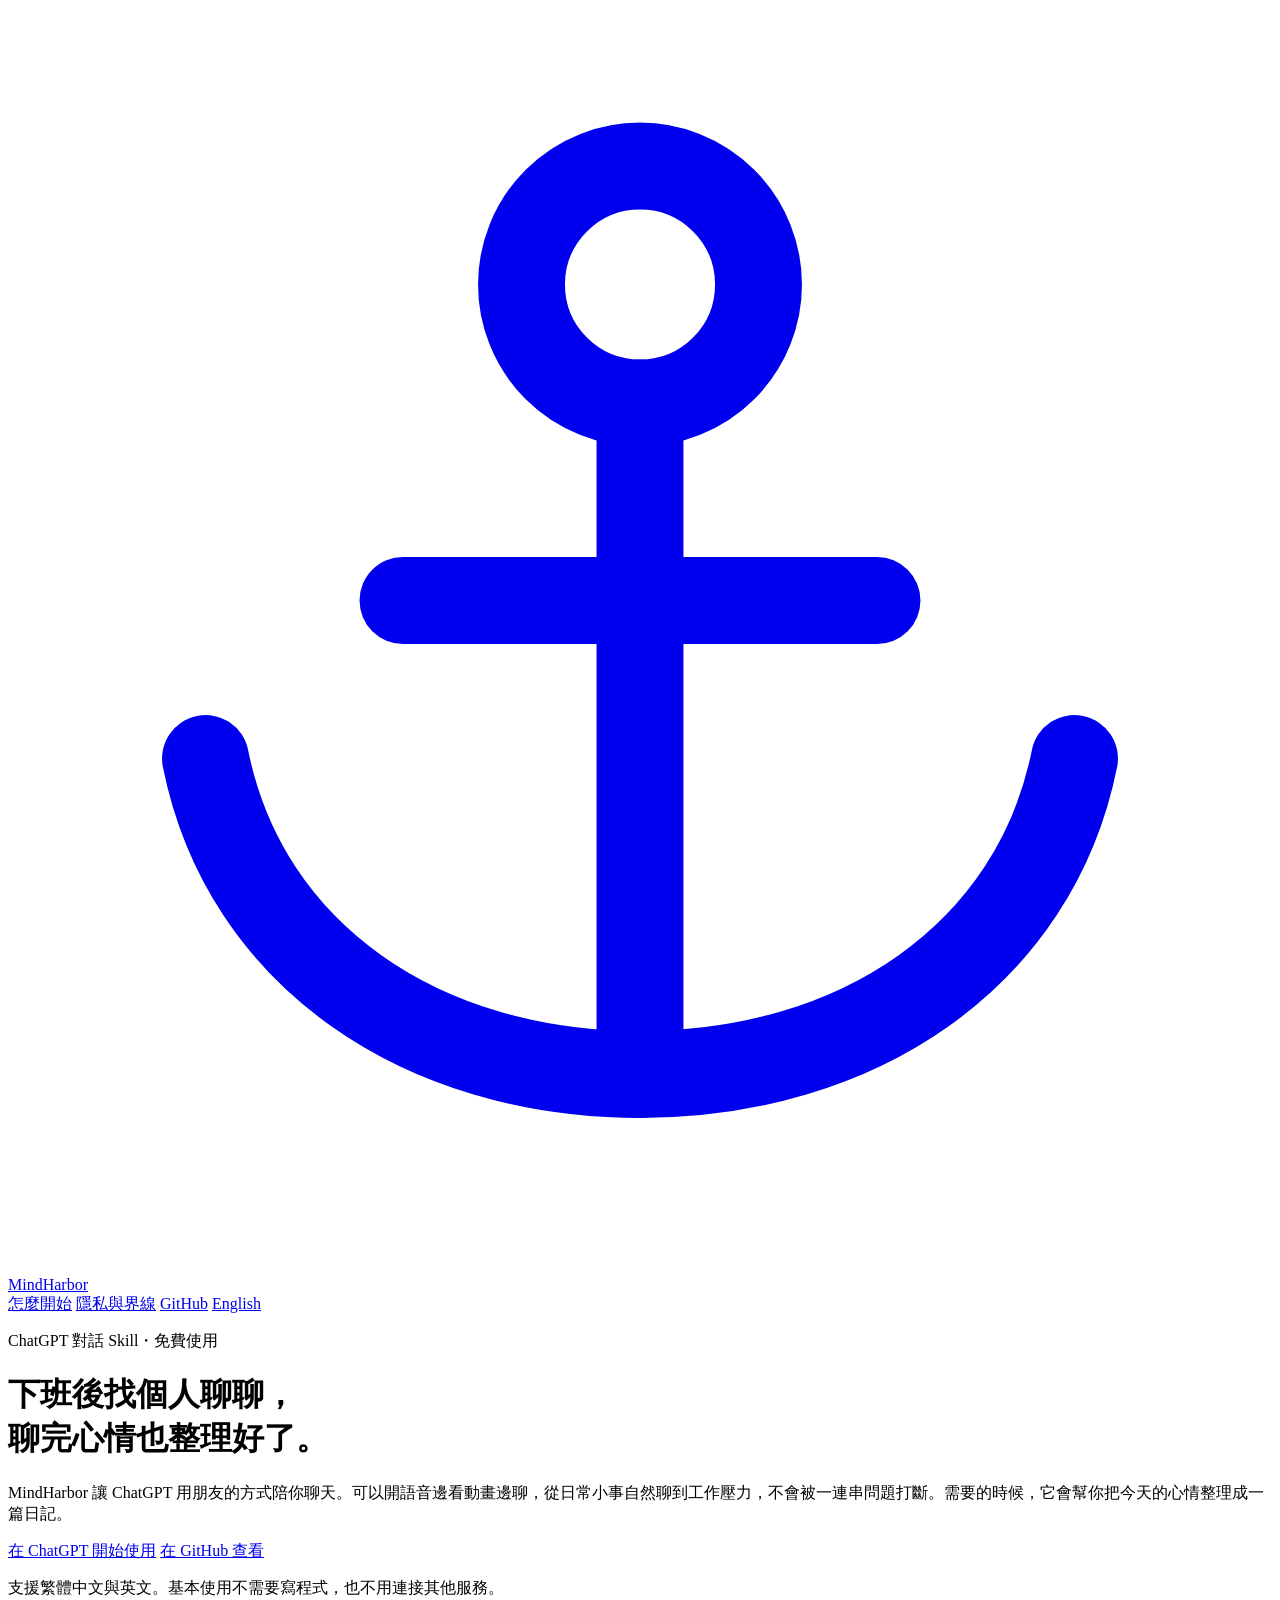
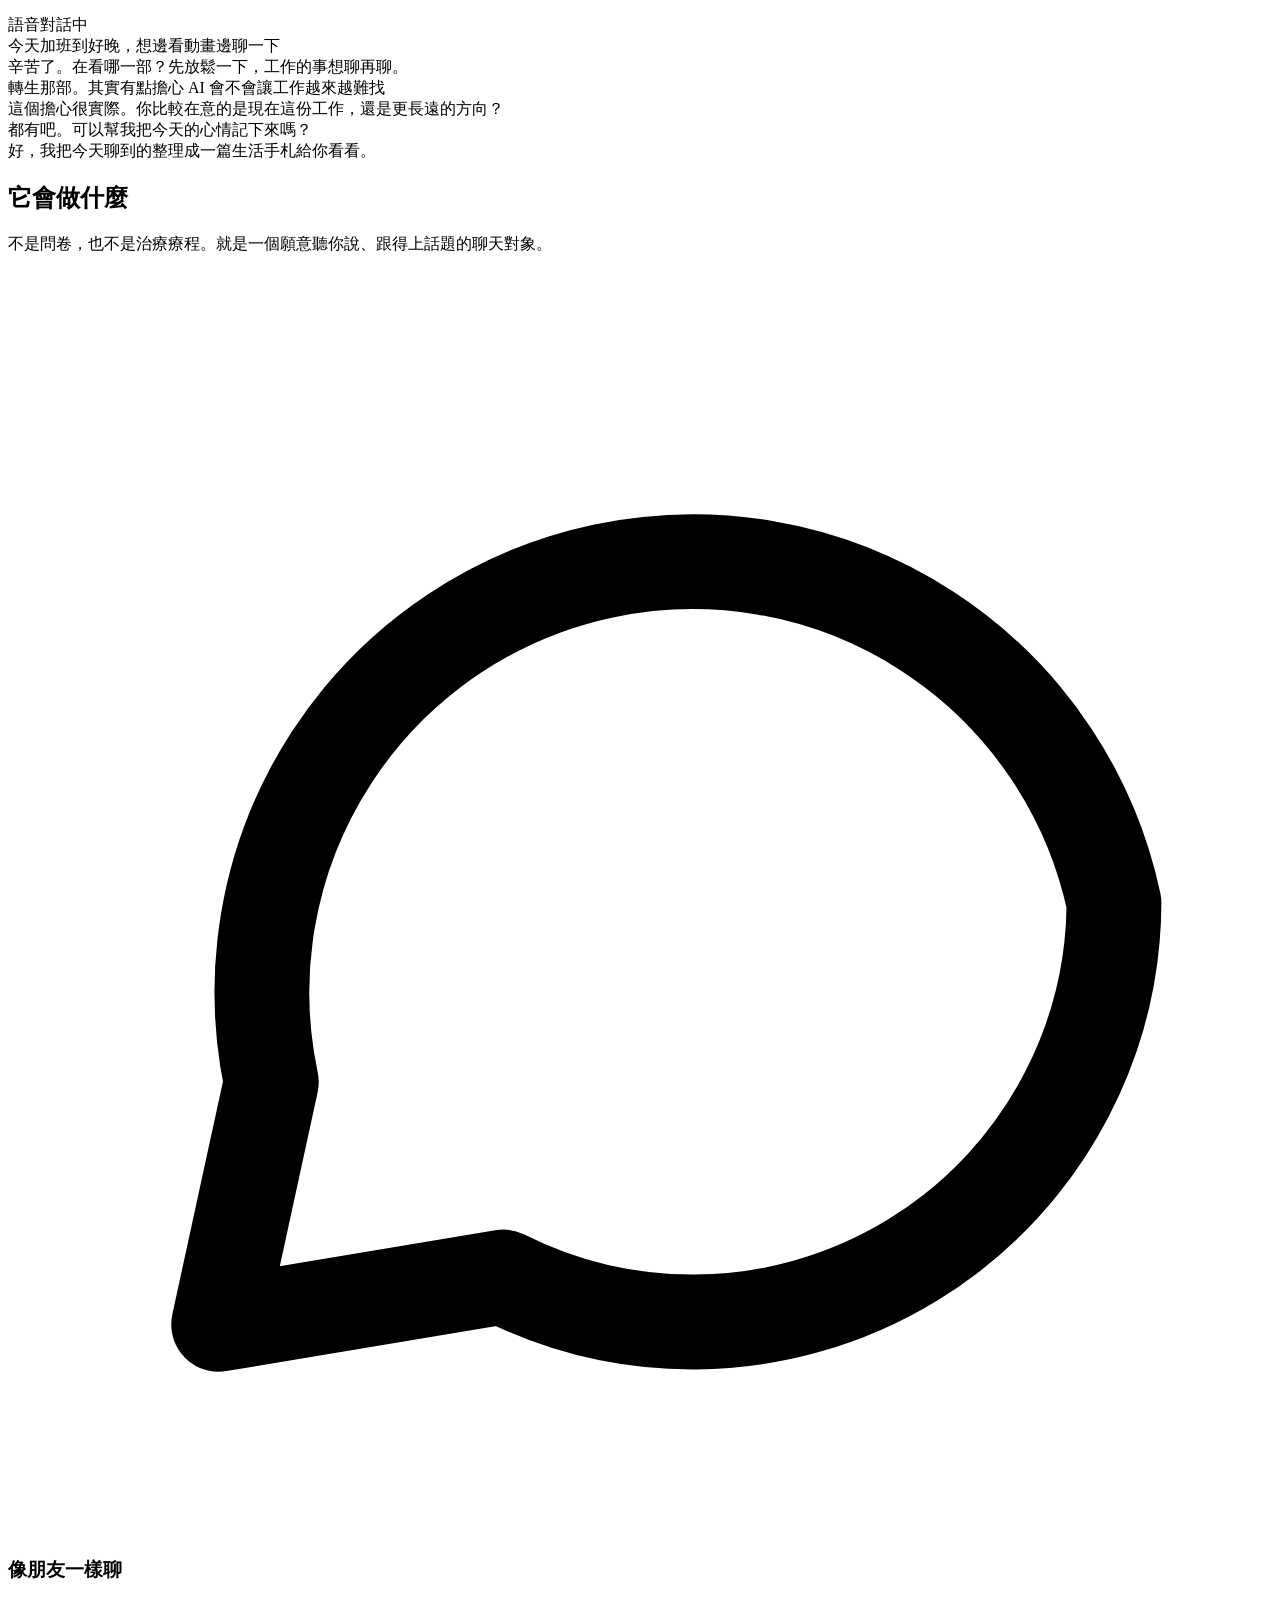
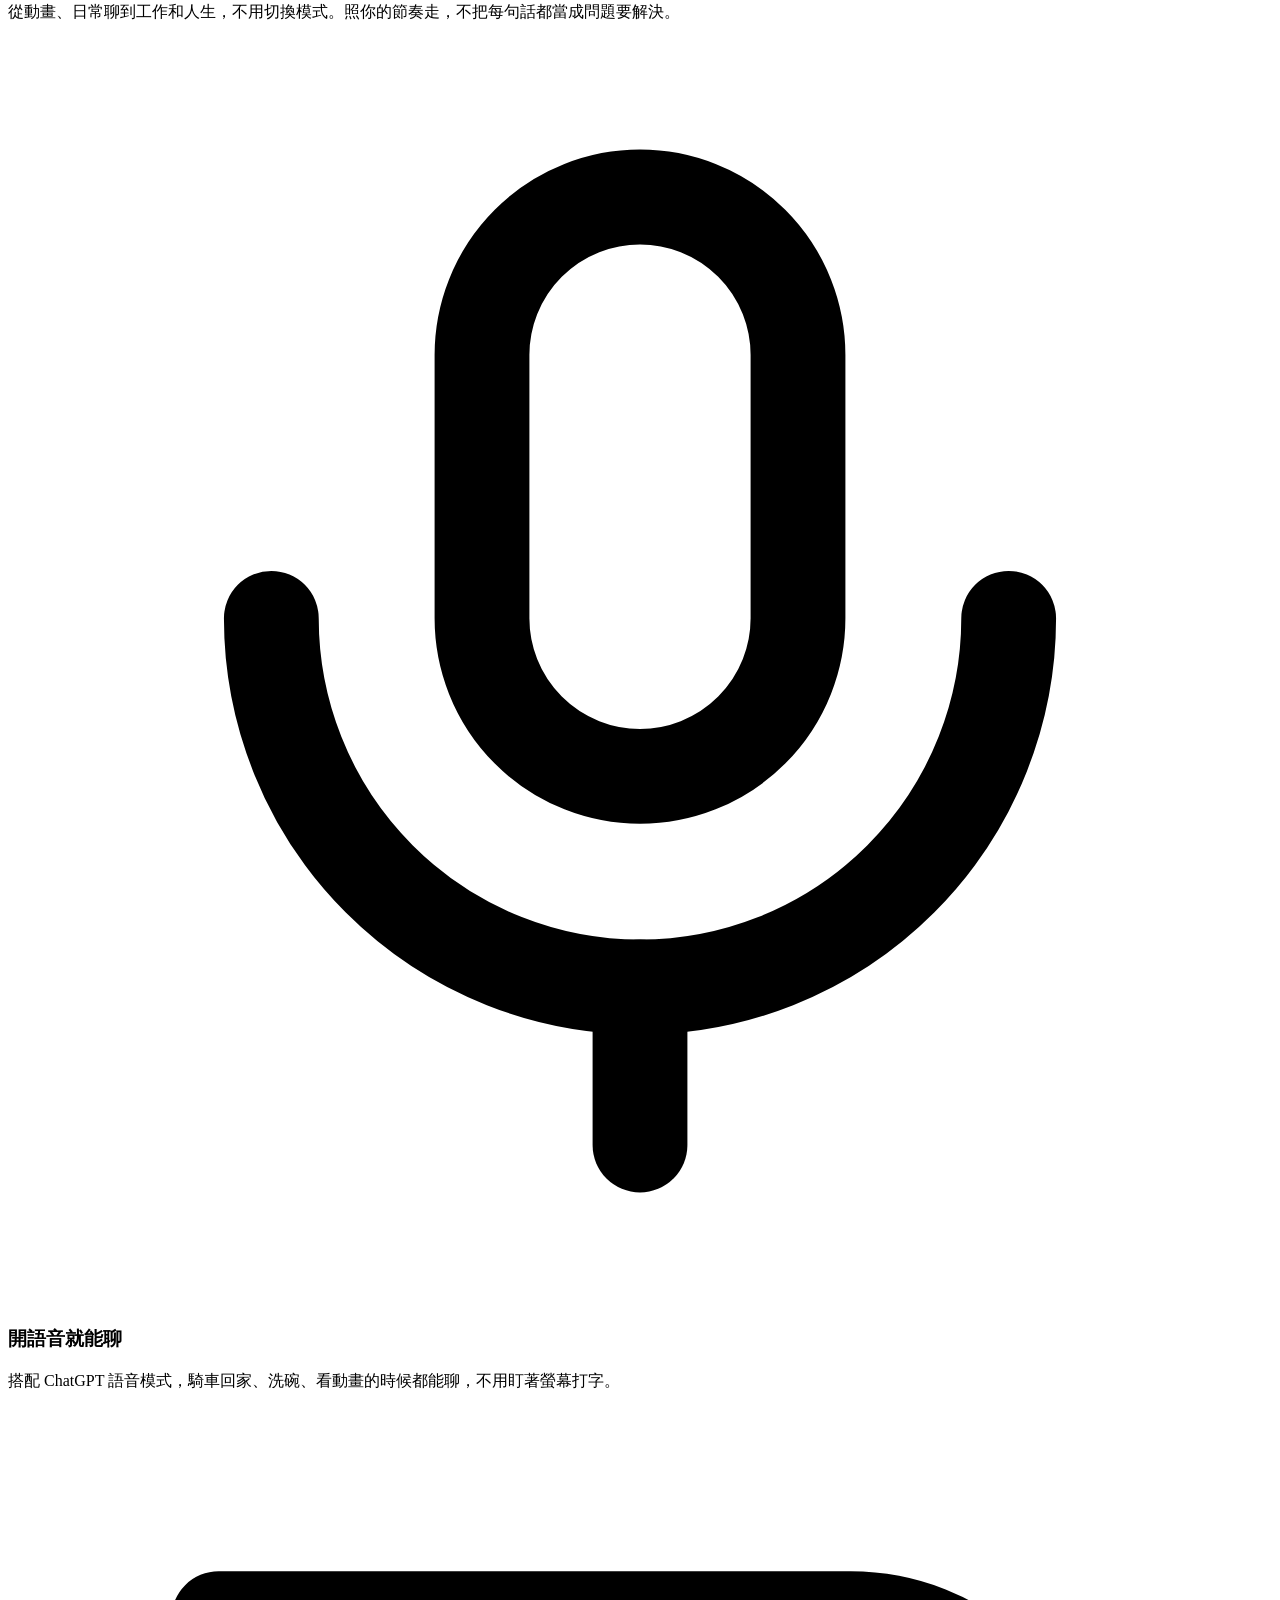
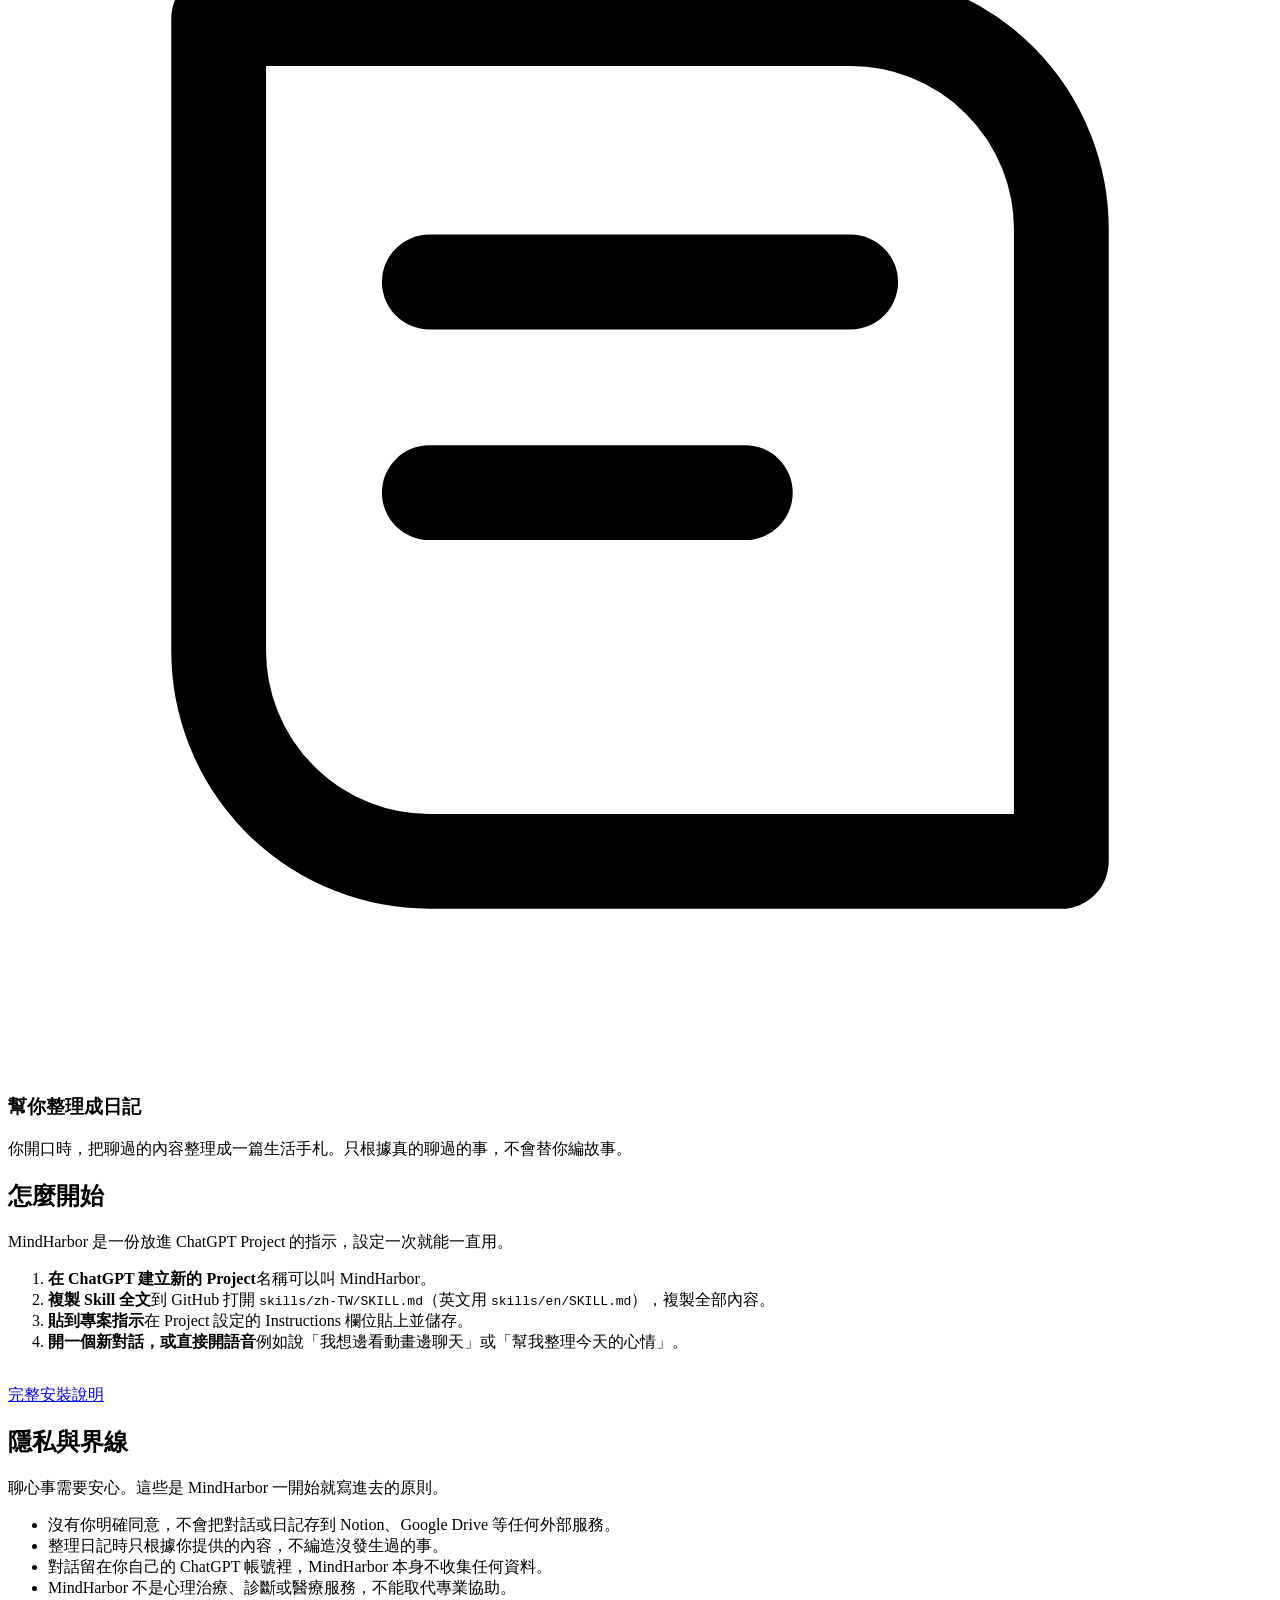
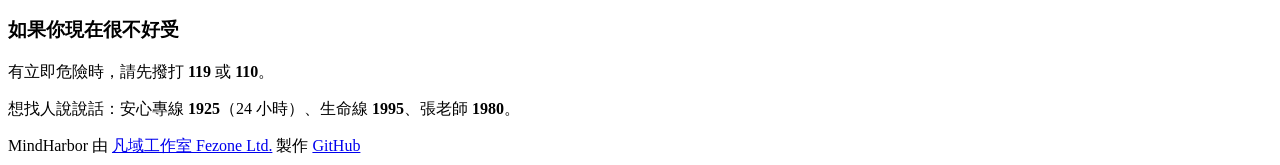
==== site/index.html @ 96ffdd2b "MindHarbor v0.5: Skill, docs and product page Skill files, READMEs, quickstart and changelog from th" ====
<!doctype html>
<html lang="zh-Hant-TW">
<head>
<meta charset="utf-8">
<meta name="viewport" content="width=device-width, initial-scale=1">
<title>MindHarbor｜像朋友一樣聊天的 AI 陪伴</title>
<meta name="description" content="MindHarbor 是一份用在 ChatGPT 的對話 Skill：像平常聊天一樣自然，可以用語音邊做事邊聊，需要時幫你把心情整理成日記。">
<link rel="canonical" href="https://mindharbor.fezone.tw/">
<link rel="alternate" hreflang="zh-Hant" href="https://mindharbor.fezone.tw/">
<link rel="alternate" hreflang="en" href="https://mindharbor.fezone.tw/en/">
<meta property="og:title" content="MindHarbor">
<meta property="og:description" content="像朋友一樣聊天的 AI 陪伴。用語音邊做事邊聊，需要時幫你把心情整理成日記。">
<meta property="og:url" content="https://mindharbor.fezone.tw/">
<meta property="og:type" content="website">
<link rel="icon" href="/icon.svg" type="image/svg+xml">
<link rel="preconnect" href="https://fonts.googleapis.com">
<link rel="preconnect" href="https://fonts.gstatic.com" crossorigin>
<link href="https://fonts.googleapis.com/css2?family=Noto+Sans+TC:wght@400;500;700&family=Noto+Serif+TC:wght@600&display=swap" rel="stylesheet">
<link rel="stylesheet" href="/style.css">
</head>
<body>
<div class="wrap">
  <header class="top">
    <a class="brand" href="/">
      <svg viewBox="0 0 32 32" fill="none" stroke="currentColor" stroke-width="2.2" stroke-linecap="round" stroke-linejoin="round" aria-hidden="true">
        <circle cx="16" cy="7" r="3"/><path d="M16 10v17"/><path d="M10 15h12"/><path d="M5 19c1 5 5.5 8 11 8s10-3 11-8"/>
      </svg>
      MindHarbor
    </a>
    <nav>
      <a href="#how">怎麼開始</a>
      <a href="#bounds">隱私與界線</a>
      <a href="https://github.com/clement10601/MindHarbor">GitHub</a>
      <a class="lang" href="/en/" hreflang="en" lang="en">English</a>
    </nav>
  </header>

  <main>
    <div class="hero">
      <div>
        <p class="eyebrow">ChatGPT 對話 Skill・免費使用</p>
        <h1><span class="nw">下班後找個人聊聊，</span><br><span class="nw">聊完心情也整理好了。</span></h1>
        <p class="lede">MindHarbor 讓 ChatGPT 用朋友的方式陪你聊天。可以開語音邊看動畫邊聊，從日常小事自然聊到工作壓力，不會被一連串問題打斷。需要的時候，它會幫你把今天的心情整理成一篇日記。</p>
        <div class="ctas">
          <a class="btn primary" href="#how">在 ChatGPT 開始使用</a>
          <a class="btn" href="https://github.com/clement10601/MindHarbor">在 GitHub 查看</a>
        </div>
        <p class="note">支援繁體中文與英文。基本使用不需要寫程式，也不用連接其他服務。</p>
      </div>
      <div class="chat" aria-label="對話範例">
        <div class="meta"><span class="dot"></span>語音對話中</div>
        <div class="bubble me">今天加班到好晚，想邊看動畫邊聊一下</div>
        <div class="bubble ai">辛苦了。在看哪一部？先放鬆一下，工作的事想聊再聊。</div>
        <div class="bubble me">轉生那部。其實有點擔心 AI 會不會讓工作越來越難找</div>
        <div class="bubble ai">這個擔心很實際。你比較在意的是現在這份工作，還是更長遠的方向？</div>
        <div class="bubble me">都有吧。可以幫我把今天的心情記下來嗎？</div>
        <div class="bubble ai">好，我把今天聊到的整理成一篇生活手札給你看看。</div>
      </div>
    </div>

    <section>
      <h2>它會做什麼</h2>
      <p class="sub">不是問卷，也不是治療療程。就是一個願意聽你說、跟得上話題的聊天對象。</p>
      <div class="grid3">
        <div class="card">
          <svg viewBox="0 0 24 24" fill="none" stroke="currentColor" stroke-width="1.8" stroke-linecap="round" stroke-linejoin="round" aria-hidden="true"><path d="M21 12a8 8 0 0 1-11.6 7.1L4 20l1-4.6A8 8 0 1 1 21 12Z"/></svg>
          <h3>像朋友一樣聊</h3>
          <p>從動畫、日常聊到工作和人生，不用切換模式。照你的節奏走，不把每句話都當成問題要解決。</p>
        </div>
        <div class="card">
          <svg viewBox="0 0 24 24" fill="none" stroke="currentColor" stroke-width="1.8" stroke-linecap="round" stroke-linejoin="round" aria-hidden="true"><rect x="9" y="3" width="6" height="11" rx="3"/><path d="M5 11a7 7 0 0 0 14 0"/><path d="M12 18v3"/></svg>
          <h3>開語音就能聊</h3>
          <p>搭配 ChatGPT 語音模式，騎車回家、洗碗、看動畫的時候都能聊，不用盯著螢幕打字。</p>
        </div>
        <div class="card">
          <svg viewBox="0 0 24 24" fill="none" stroke="currentColor" stroke-width="1.8" stroke-linecap="round" stroke-linejoin="round" aria-hidden="true"><path d="M4 4h12a4 4 0 0 1 4 4v12H8a4 4 0 0 1-4-4Z"/><path d="M8 9h8M8 13h6"/></svg>
          <h3>幫你整理成日記</h3>
          <p>你開口時，把聊過的內容整理成一篇生活手札。只根據真的聊過的事，不會替你編故事。</p>
        </div>
      </div>
    </section>

    <section id="how">
      <h2>怎麼開始</h2>
      <p class="sub">MindHarbor 是一份放進 ChatGPT Project 的指示，設定一次就能一直用。</p>
      <ol class="steps">
        <li><div><strong>在 ChatGPT 建立新的 Project</strong><span>名稱可以叫 MindHarbor。</span></div></li>
        <li><div><strong>複製 Skill 全文</strong><span>到 GitHub 打開 <code>skills/zh-TW/SKILL.md</code>（英文用 <code>skills/en/SKILL.md</code>），複製全部內容。</span></div></li>
        <li><div><strong>貼到專案指示</strong><span>在 Project 設定的 Instructions 欄位貼上並儲存。</span></div></li>
        <li><div><strong>開一個新對話，或直接開語音</strong><span>例如說「我想邊看動畫邊聊天」或「幫我整理今天的心情」。</span></div></li>
      </ol>
      <div class="ctas" style="margin-top:32px">
        <a class="btn primary" href="https://github.com/clement10601/MindHarbor/blob/main/docs/QUICKSTART.md">完整安裝說明</a>
      </div>
    </section>

    <section id="bounds">
      <h2>隱私與界線</h2>
      <p class="sub">聊心事需要安心。這些是 MindHarbor 一開始就寫進去的原則。</p>
      <div class="two">
        <ul class="bounds">
          <li>沒有你明確同意，不會把對話或日記存到 Notion、Google Drive 等任何外部服務。</li>
          <li>整理日記時只根據你提供的內容，不編造沒發生過的事。</li>
          <li>對話留在你自己的 ChatGPT 帳號裡，MindHarbor 本身不收集任何資料。</li>
          <li>MindHarbor 不是心理治療、診斷或醫療服務，不能取代專業協助。</li>
        </ul>
        <div class="help">
          <h3>如果你現在很不好受</h3>
          <p>有立即危險時，請先撥打 <strong>119</strong> 或 <strong>110</strong>。</p>
          <p>想找人說說話：安心專線 <strong>1925</strong>（24 小時）、生命線 <strong>1995</strong>、張老師 <strong>1980</strong>。</p>
        </div>
      </div>
    </section>
  </main>

  <footer>
    <span>MindHarbor 由 <a href="https://fezone.tw">凡域工作室 Fezone Ltd.</a> 製作</span>
    <span><a href="https://github.com/clement10601/MindHarbor">GitHub</a></span>
  </footer>
</div>
</body>
</html>
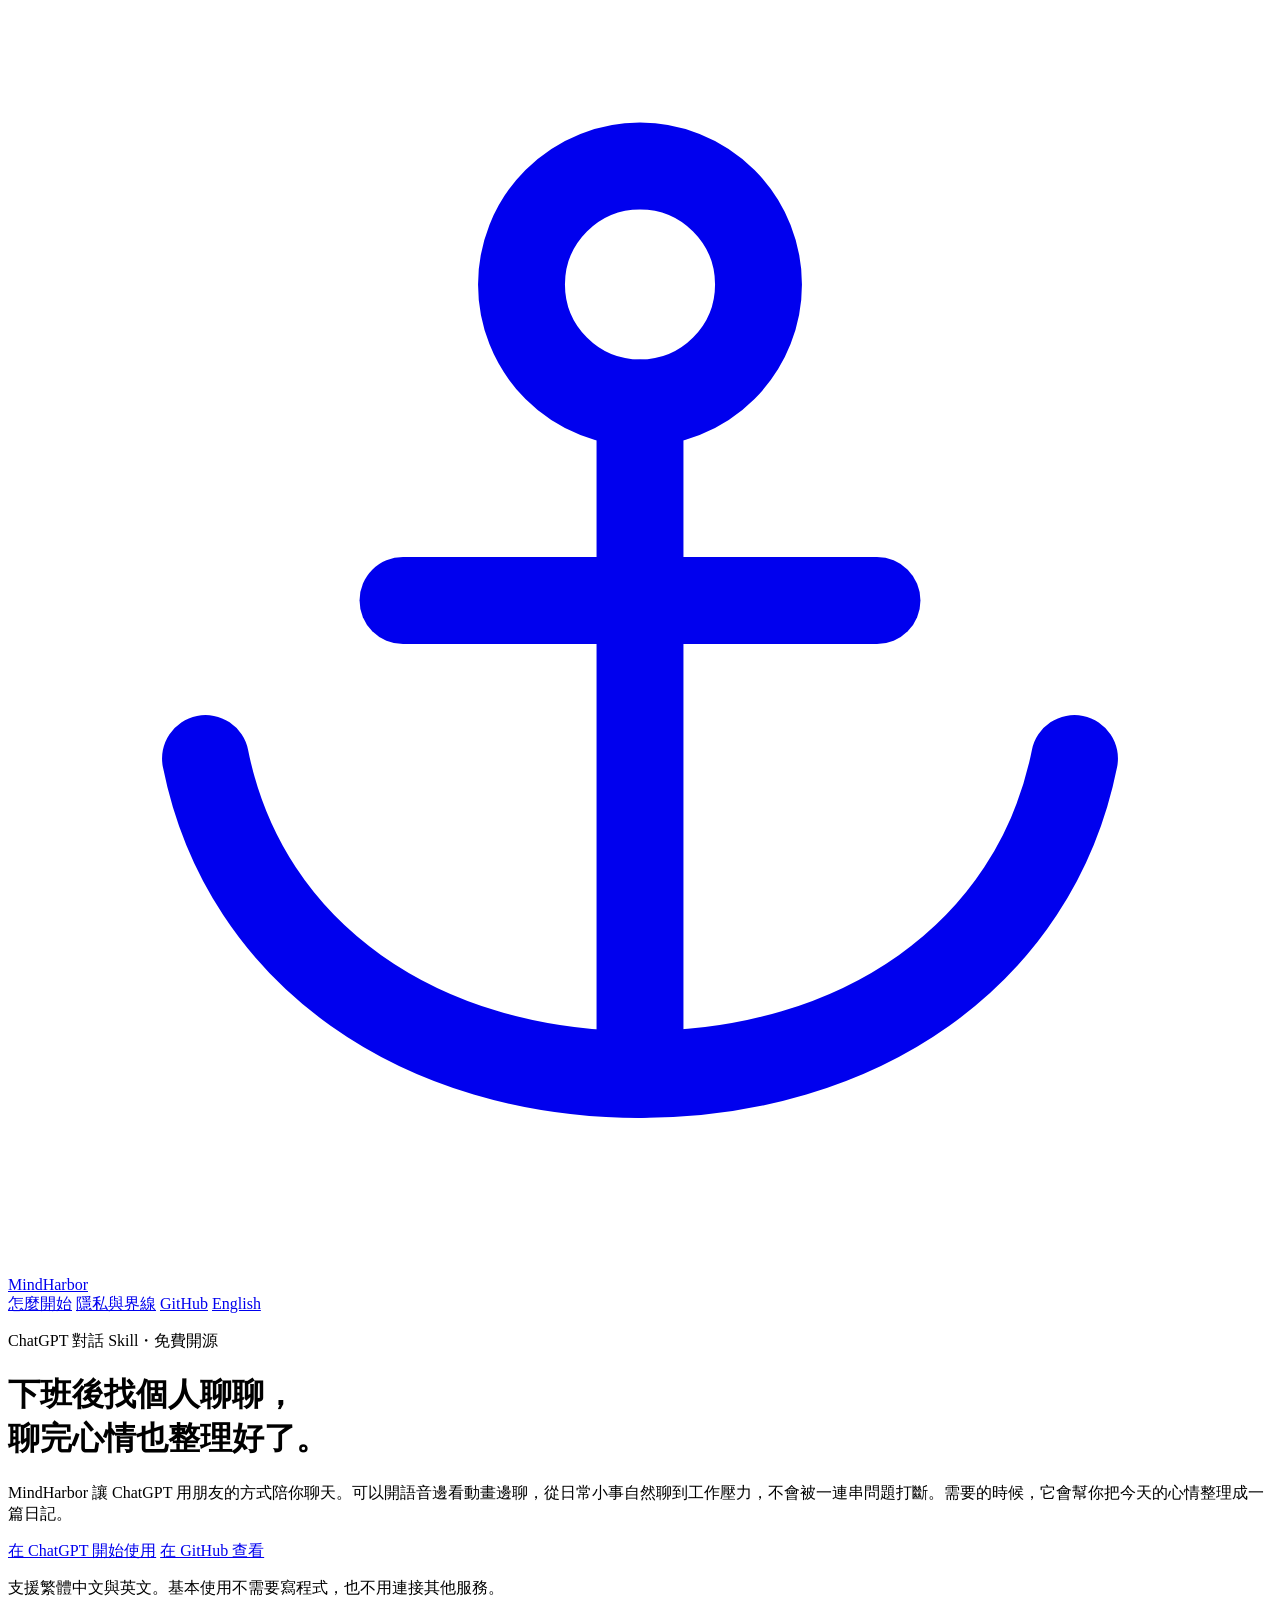
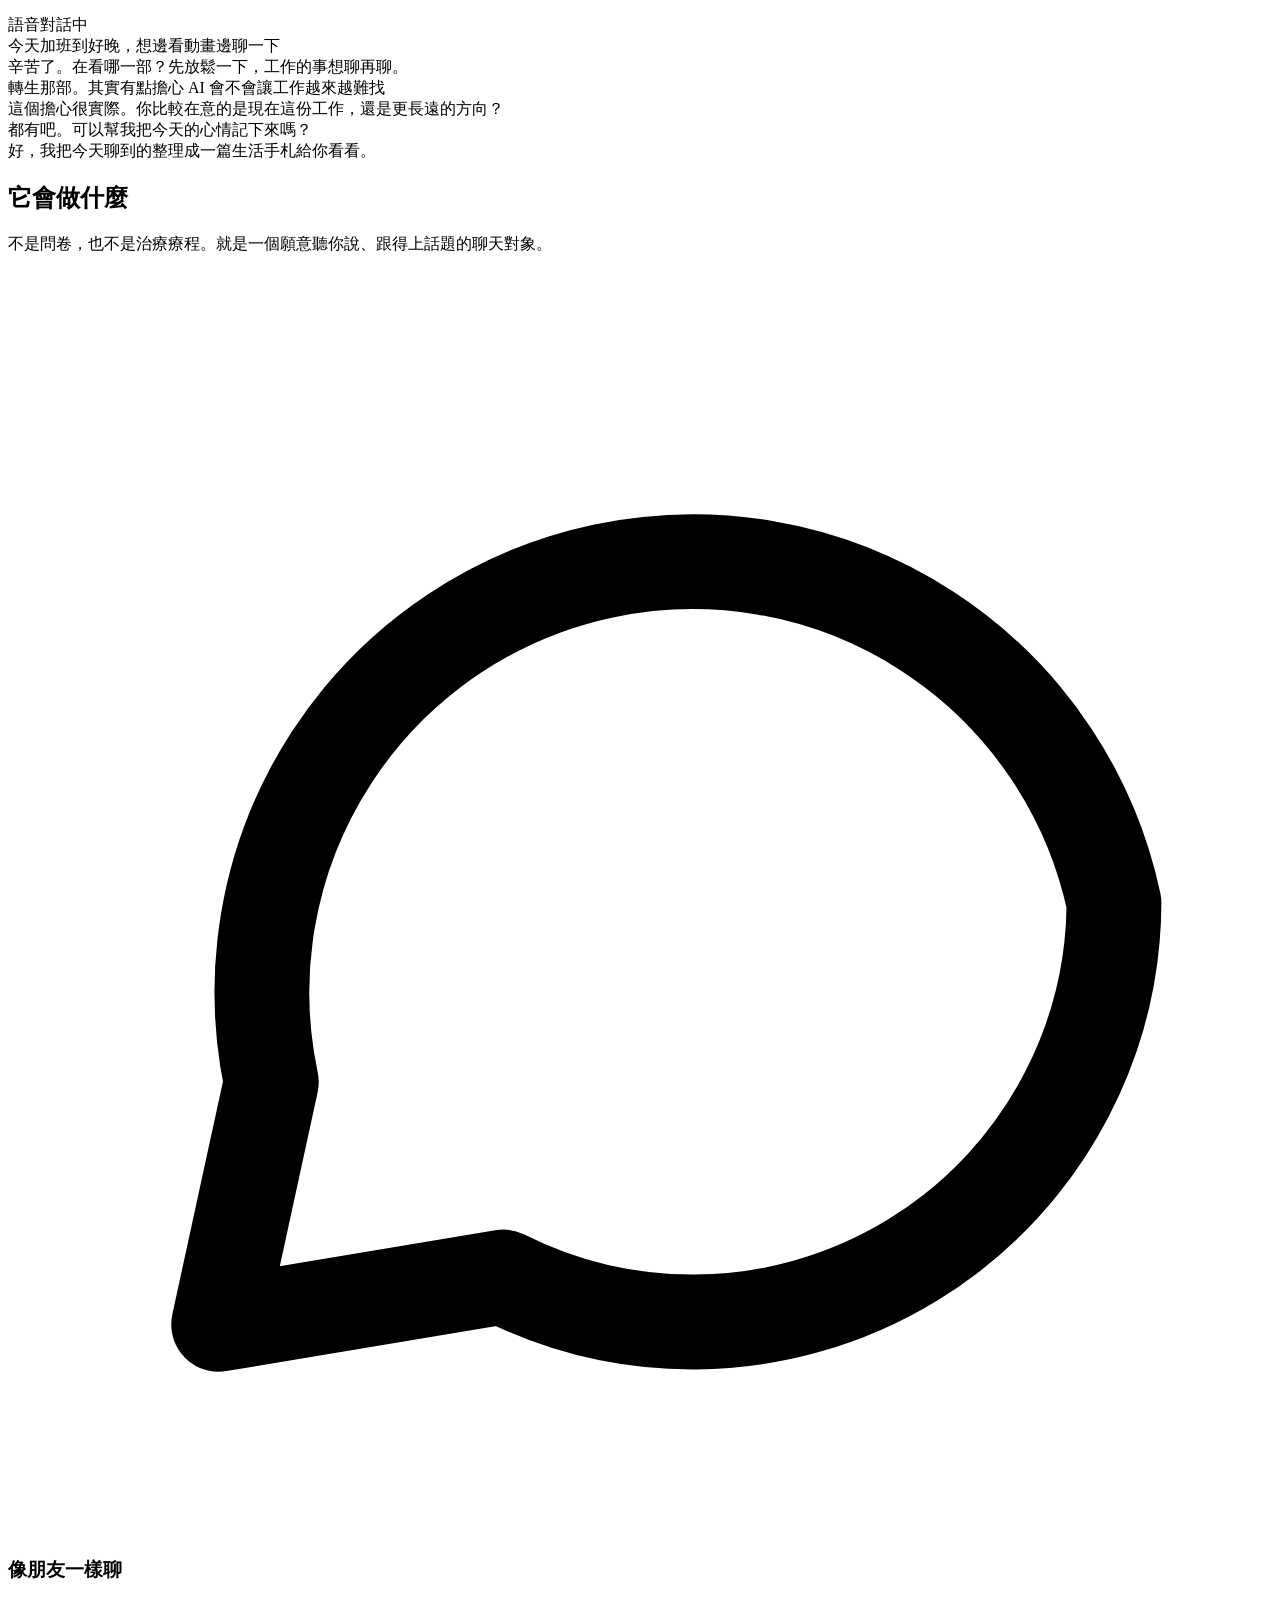
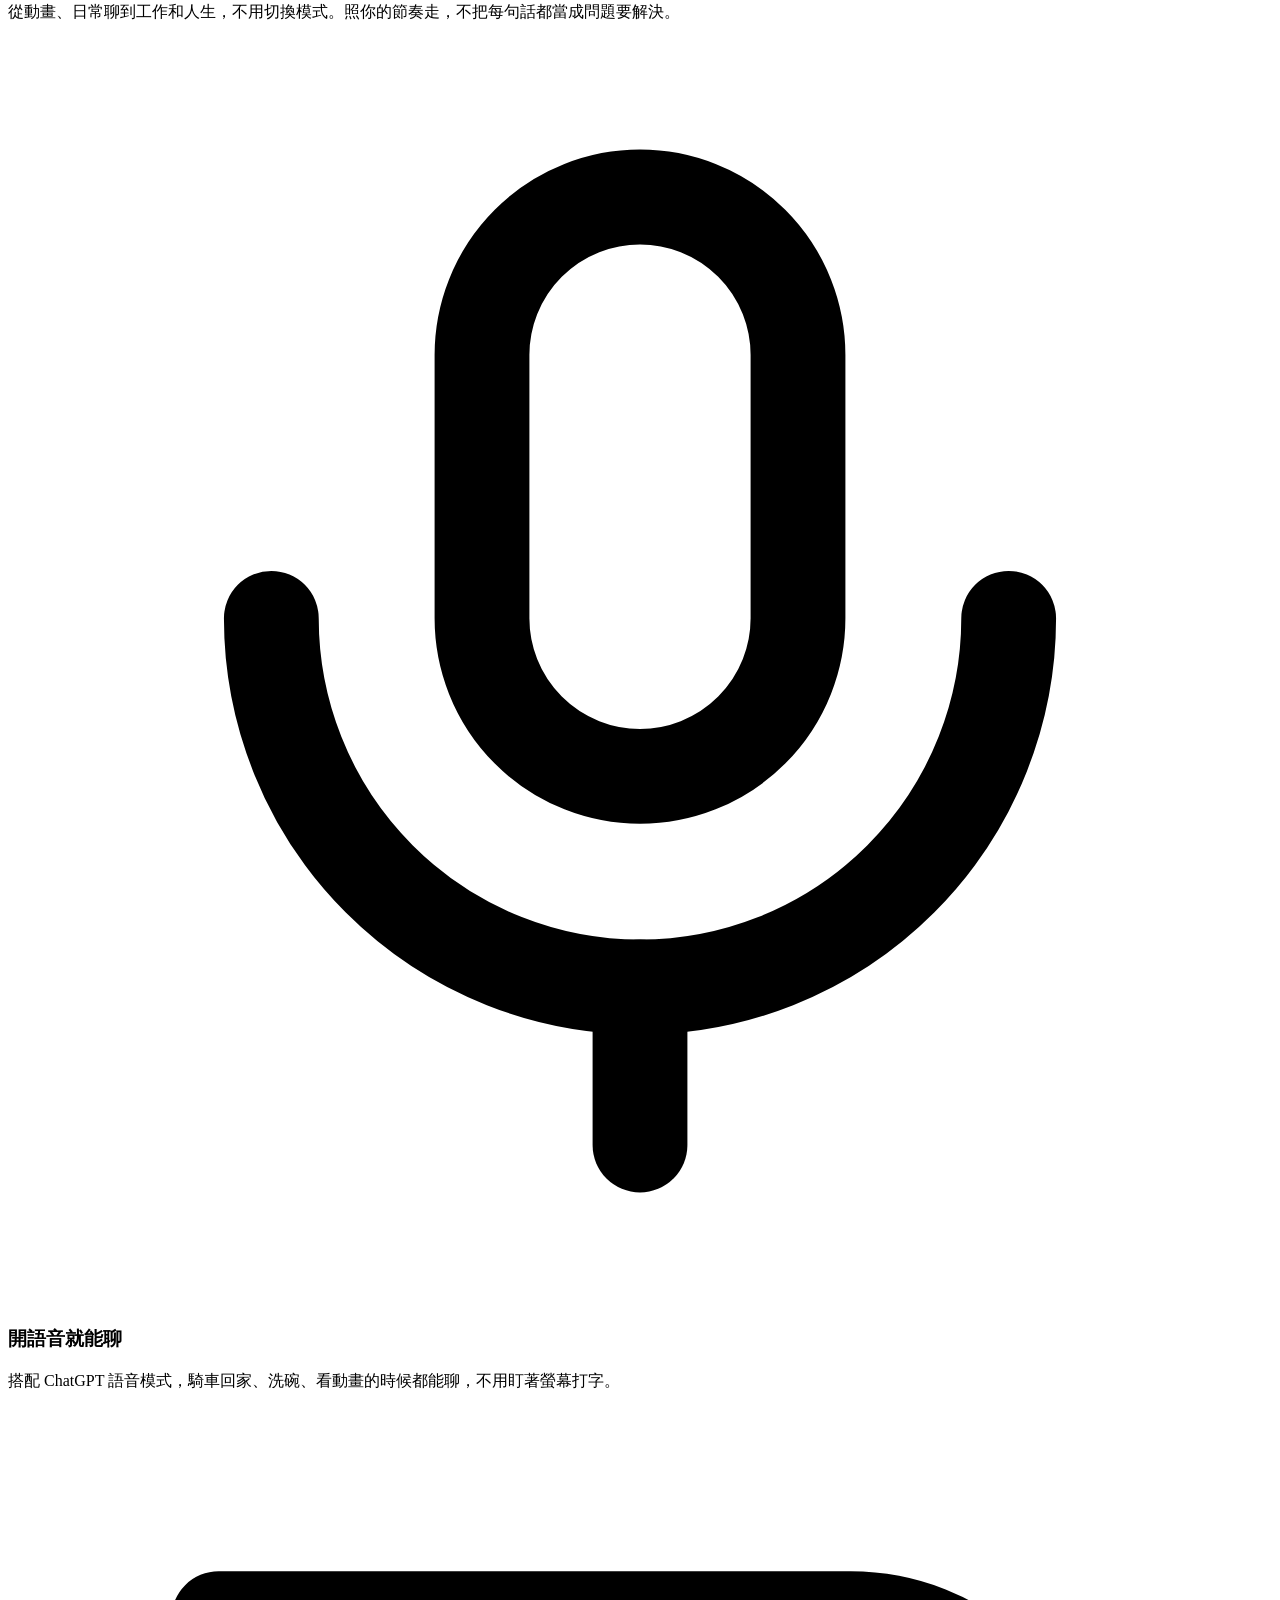
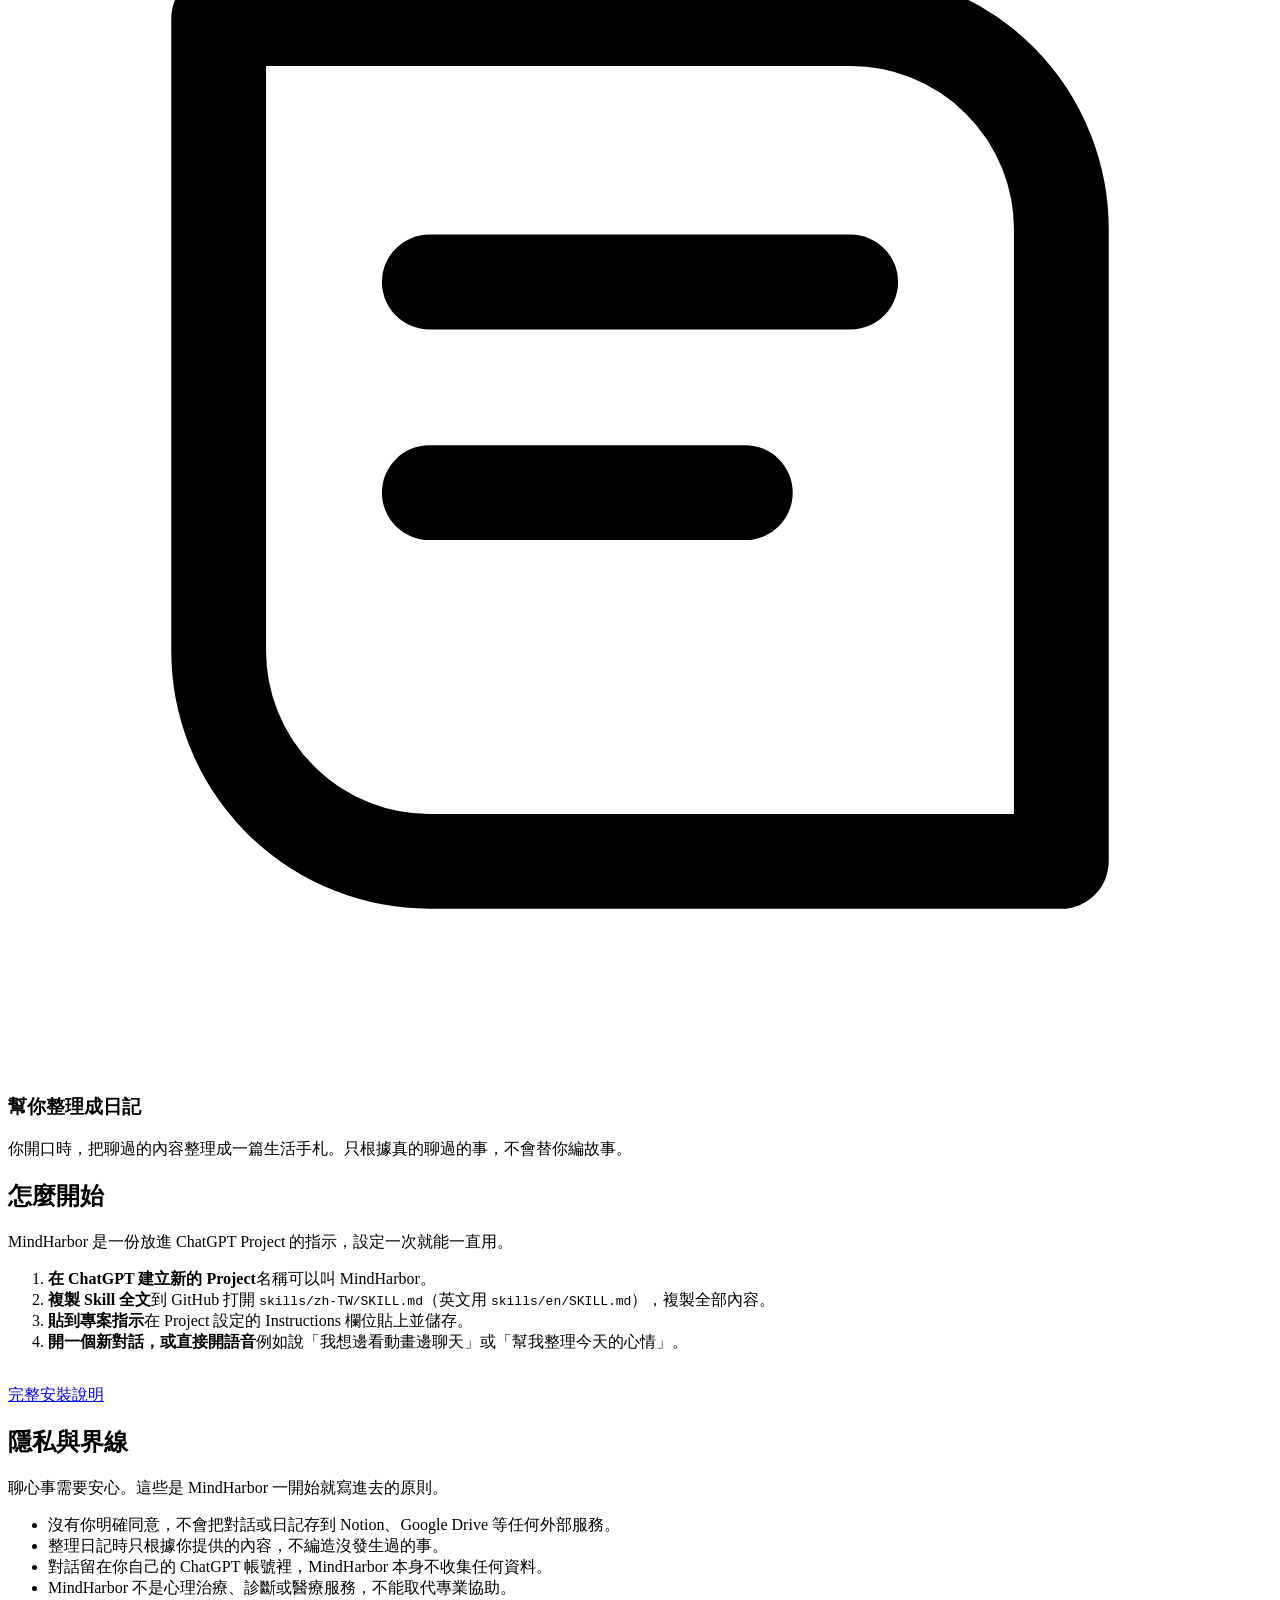
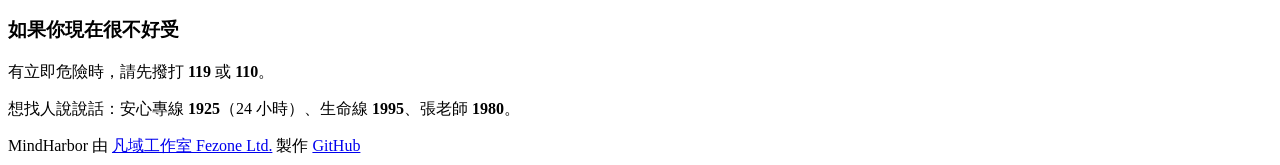
==== commit 2437283f: "Release under the MIT License Co-Authored-By: Claude Opus 5.5 (1M context) <noreply@anthropic.com> C" ====
--- a/site/index.html
+++ b/site/index.html
@@ -38,7 +38,7 @@
   <main>
     <div class="hero">
       <div>
-        <p class="eyebrow">ChatGPT 對話 Skill・免費使用</p>
+        <p class="eyebrow">ChatGPT 對話 Skill・免費開源</p>
         <h1><span class="nw">下班後找個人聊聊，</span><br><span class="nw">聊完心情也整理好了。</span></h1>
         <p class="lede">MindHarbor 讓 ChatGPT 用朋友的方式陪你聊天。可以開語音邊看動畫邊聊，從日常小事自然聊到工作壓力，不會被一連串問題打斷。需要的時候，它會幫你把今天的心情整理成一篇日記。</p>
         <div class="ctas">
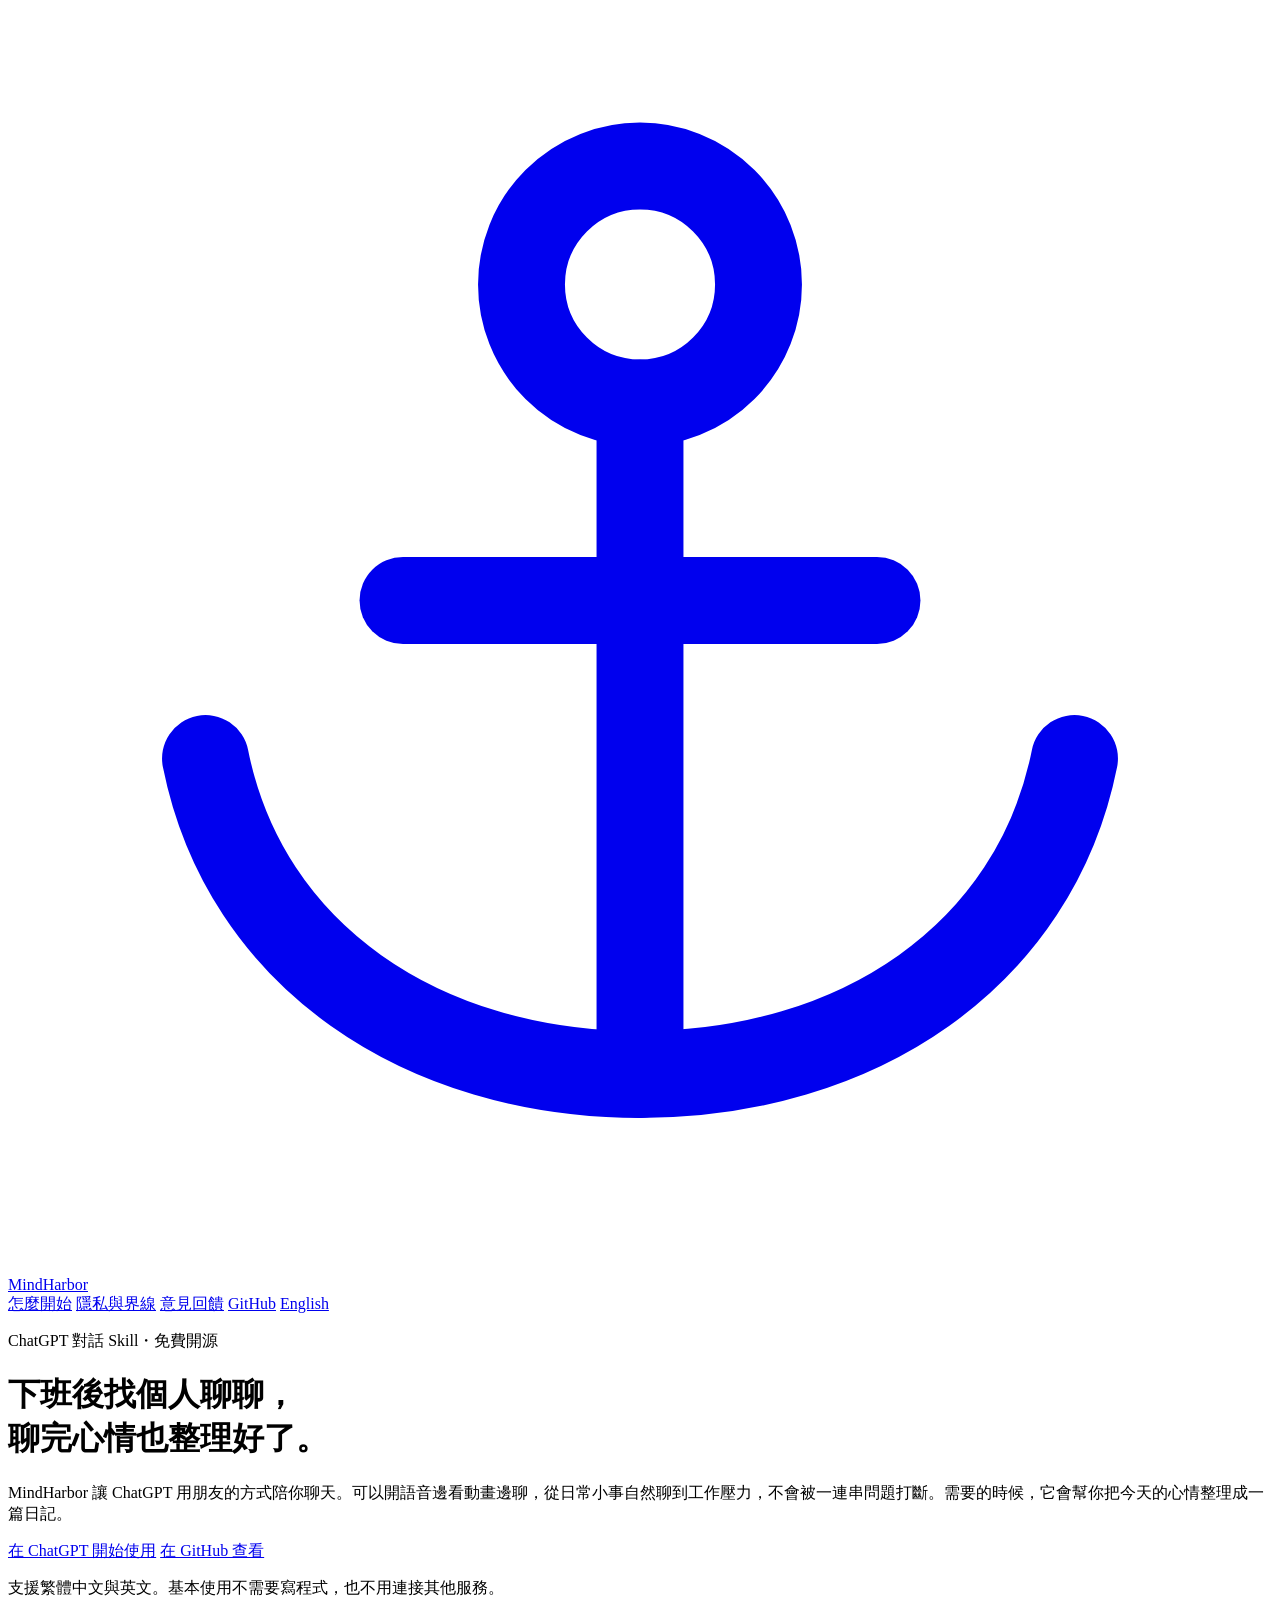
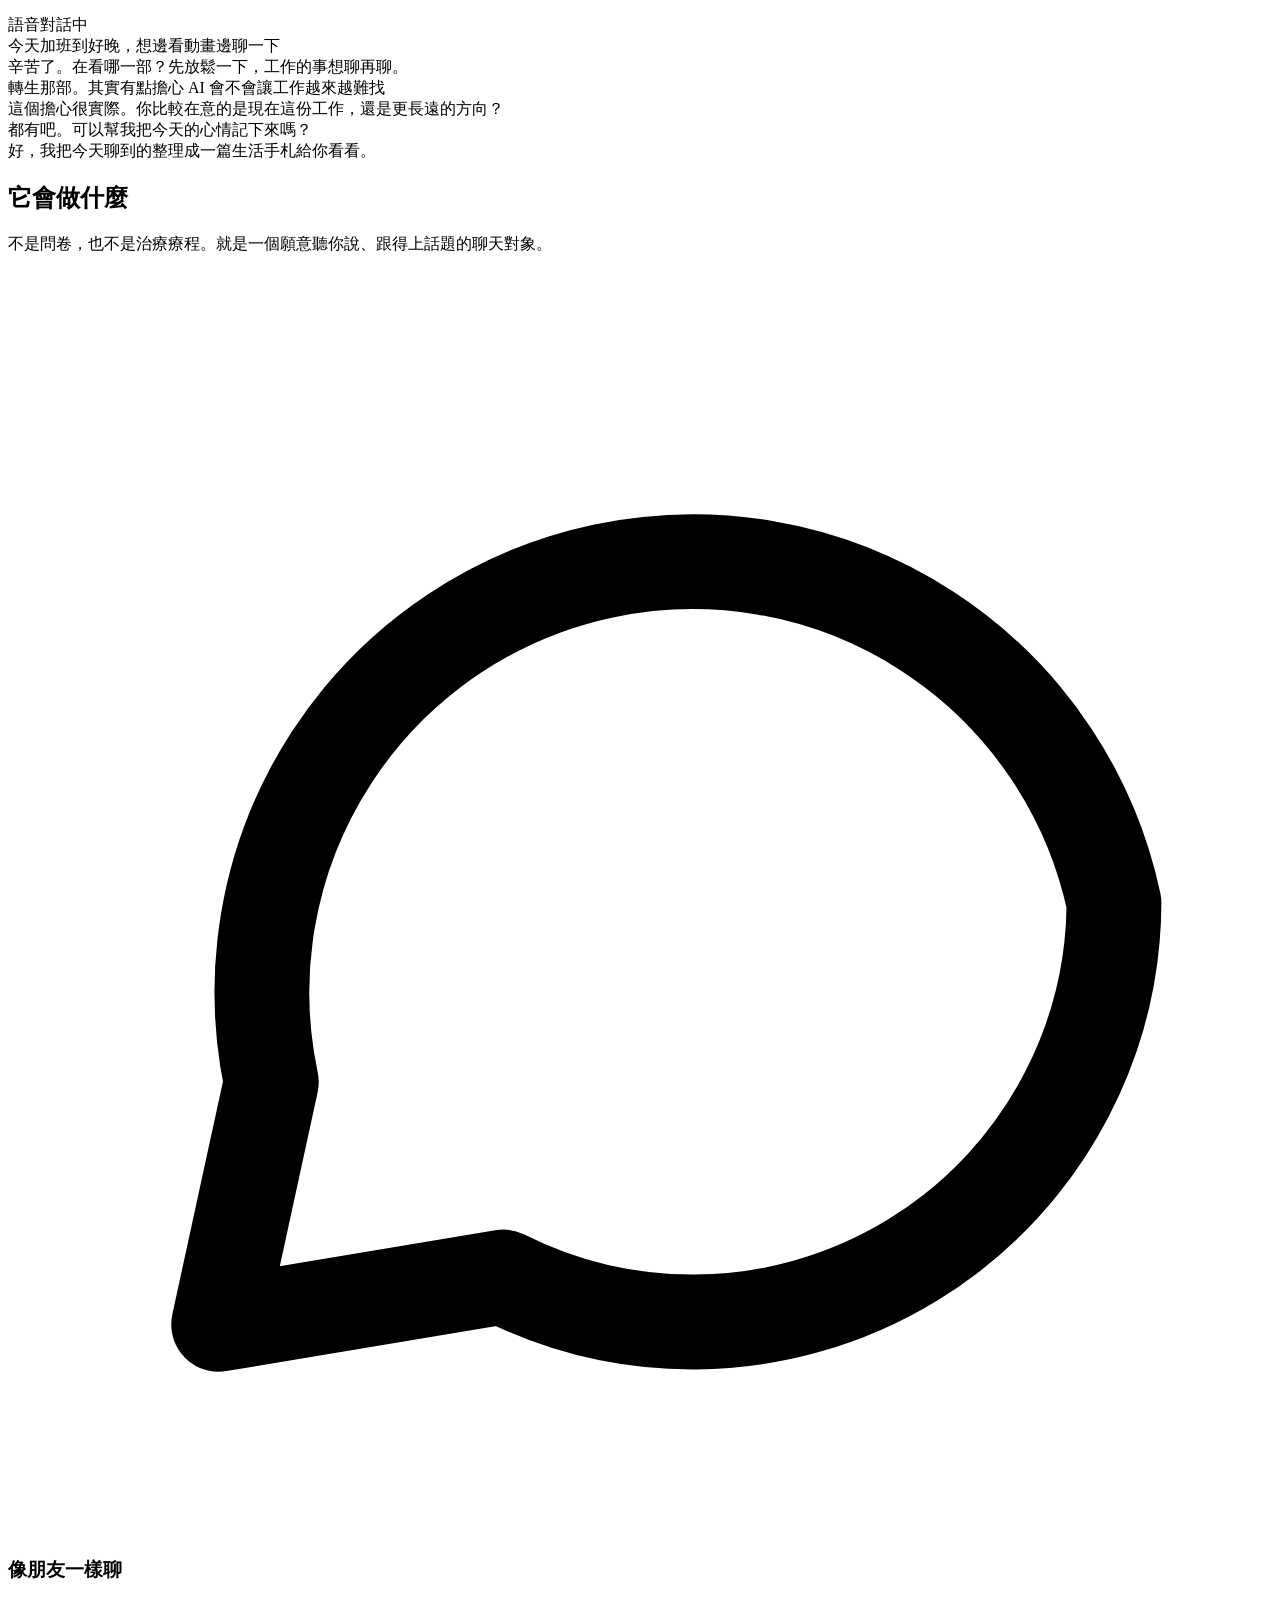
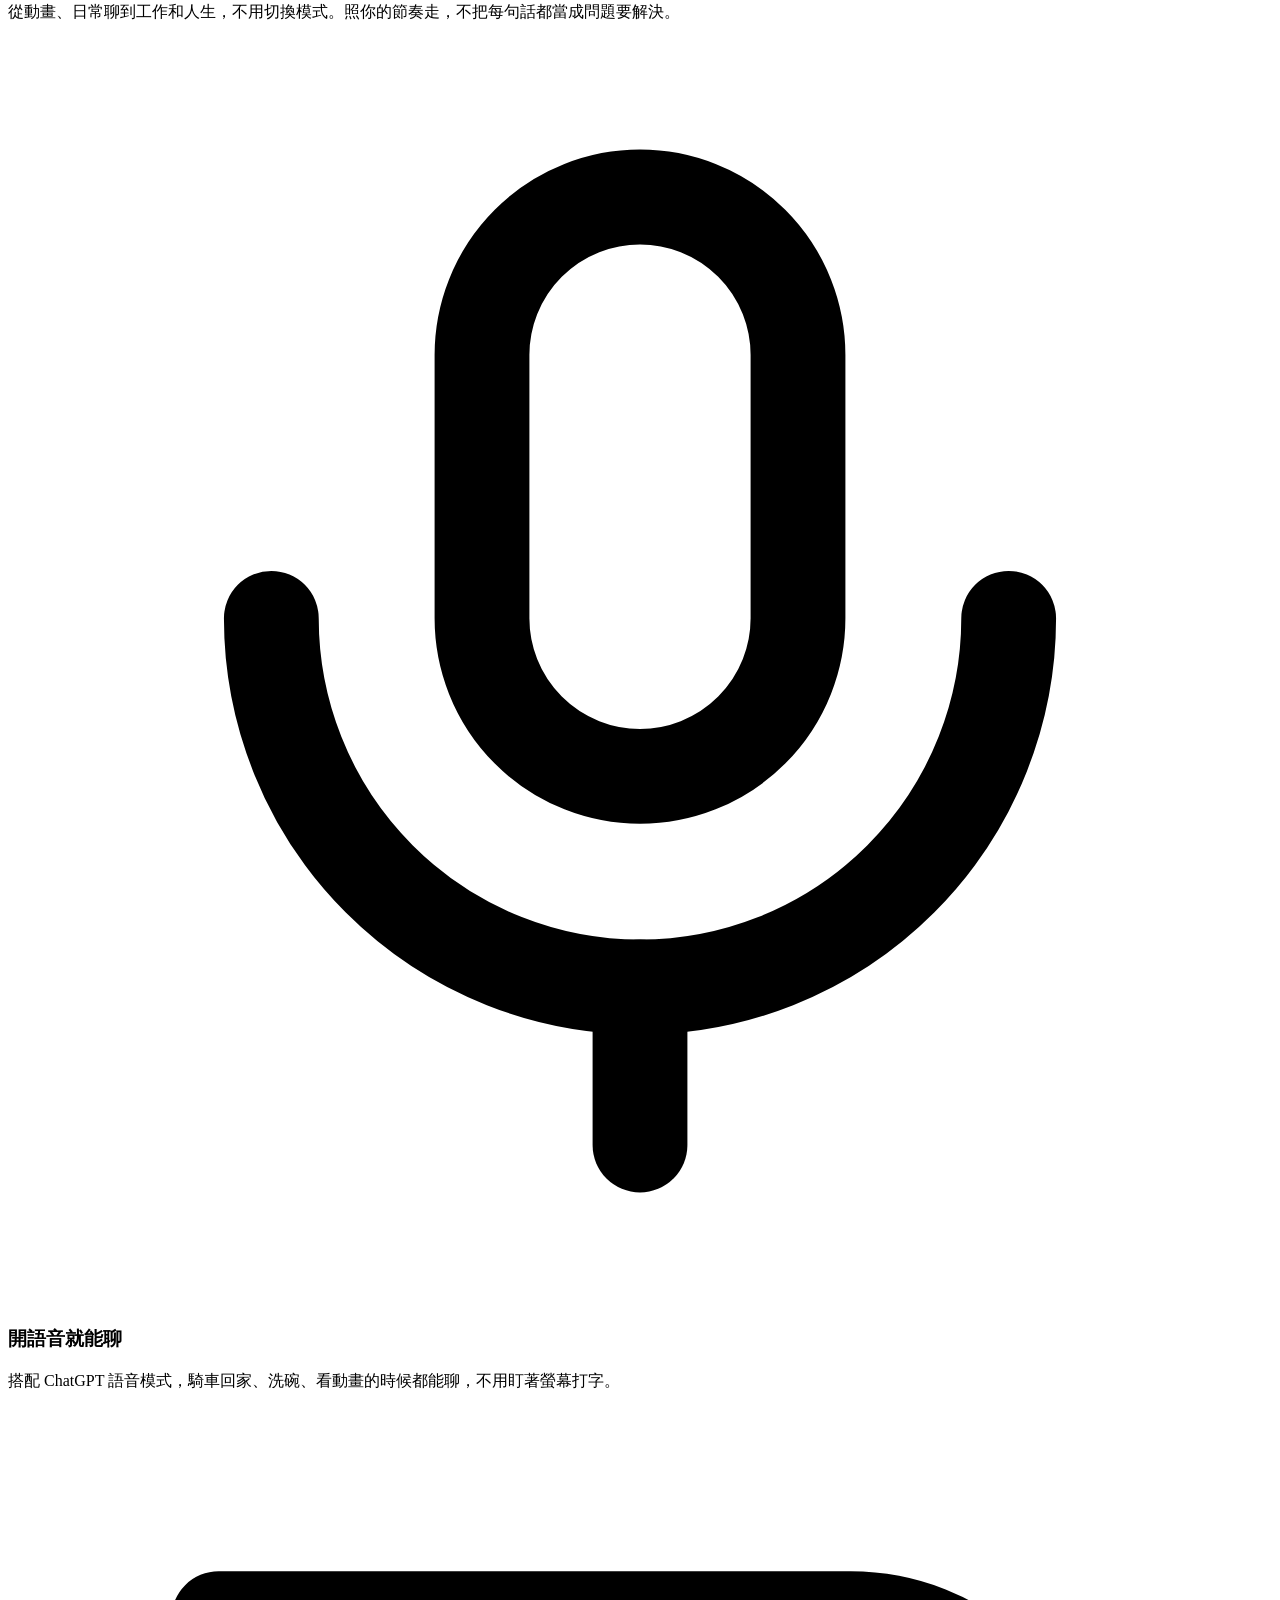
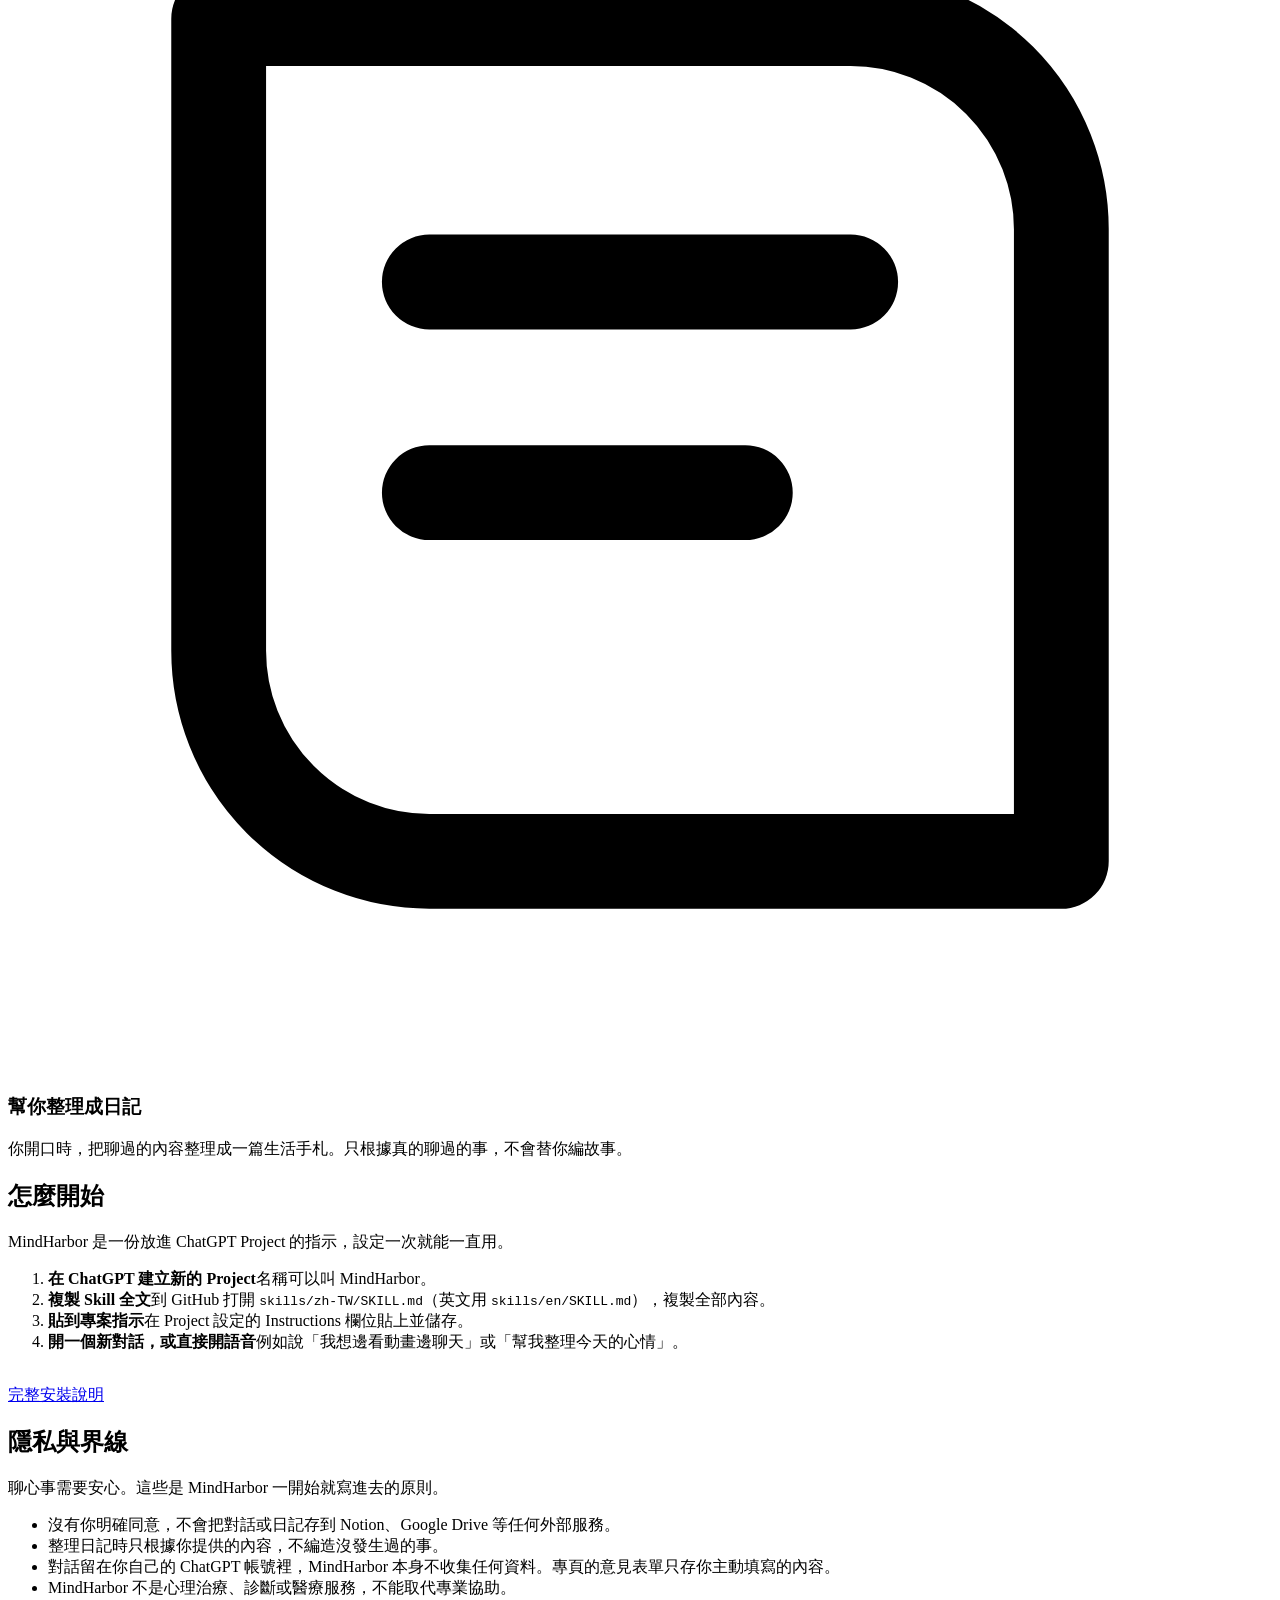
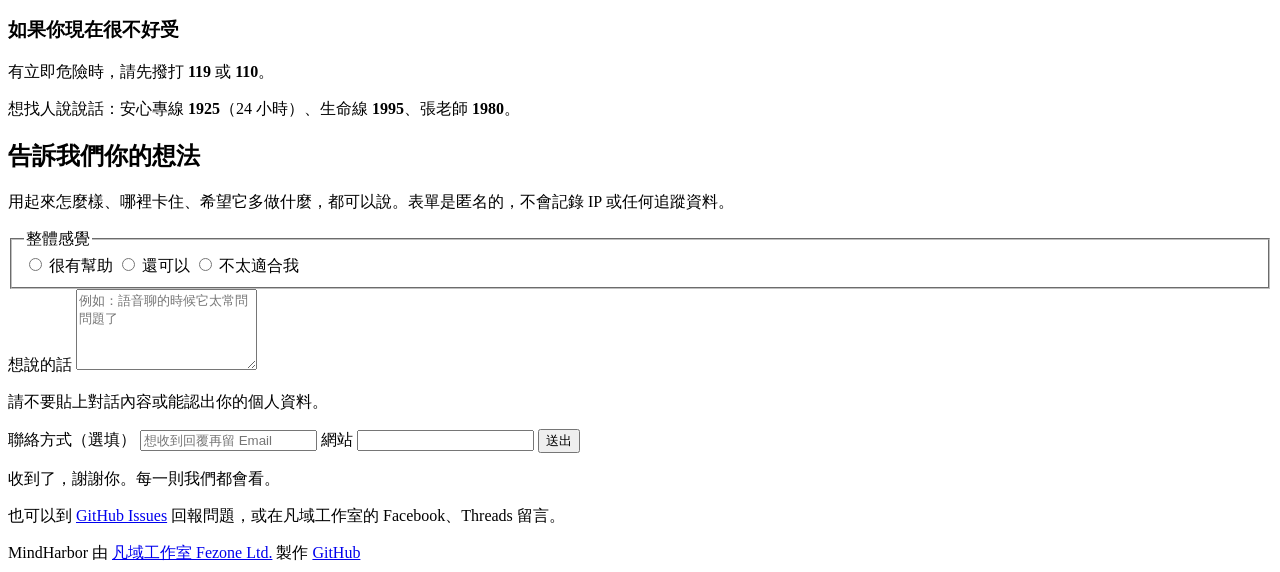
==== commit 427f45bb: "Add anonymous feedback form backed by a Worker and D1 The product page gets a feedback section (zh-T" ====
--- a/site/index.html
+++ b/site/index.html
@@ -30,6 +30,7 @@
     <nav>
       <a href="#how">怎麼開始</a>
       <a href="#bounds">隱私與界線</a>
+      <a href="#feedback">意見回饋</a>
       <a href="https://github.com/clement10601/MindHarbor">GitHub</a>
       <a class="lang" href="/en/" hreflang="en" lang="en">English</a>
     </nav>
@@ -101,7 +102,7 @@
         <ul class="bounds">
           <li>沒有你明確同意，不會把對話或日記存到 Notion、Google Drive 等任何外部服務。</li>
           <li>整理日記時只根據你提供的內容，不編造沒發生過的事。</li>
-          <li>對話留在你自己的 ChatGPT 帳號裡，MindHarbor 本身不收集任何資料。</li>
+          <li>對話留在你自己的 ChatGPT 帳號裡，MindHarbor 本身不收集任何資料。專頁的意見表單只存你主動填寫的內容。</li>
           <li>MindHarbor 不是心理治療、診斷或醫療服務，不能取代專業協助。</li>
         </ul>
         <div class="help">
@@ -110,6 +111,30 @@
           <p>想找人說說話：安心專線 <strong>1925</strong>（24 小時）、生命線 <strong>1995</strong>、張老師 <strong>1980</strong>。</p>
         </div>
       </div>
+    </section>
+    <section id="feedback">
+      <h2>告訴我們你的想法</h2>
+      <p class="sub">用起來怎麼樣、哪裡卡住、希望它多做什麼，都可以說。表單是匿名的，不會記錄 IP 或任何追蹤資料。</p>
+      <form class="feedback" method="post" action="/api/feedback">
+        <input type="hidden" name="lang" value="zh-TW">
+        <fieldset>
+          <legend>整體感覺</legend>
+          <label><input type="radio" name="feeling" value="helpful"> 很有幫助</label>
+          <label><input type="radio" name="feeling" value="okay"> 還可以</label>
+          <label><input type="radio" name="feeling" value="not-for-me"> 不太適合我</label>
+        </fieldset>
+        <label class="field">想說的話
+          <textarea name="message" rows="5" maxlength="1000" placeholder="例如：語音聊的時候它太常問問題了"></textarea>
+        </label>
+        <p class="hint">請不要貼上對話內容或能認出你的個人資料。</p>
+        <label class="field">聯絡方式（選填）
+          <input type="text" name="contact" maxlength="200" placeholder="想收到回覆再留 Email">
+        </label>
+        <label class="hp" aria-hidden="true">網站 <input type="text" name="website" tabindex="-1" autocomplete="off"></label>
+        <button class="btn primary" type="submit">送出</button>
+        <p class="sent" id="feedback-sent" role="status">收到了，謝謝你。每一則我們都會看。</p>
+      </form>
+      <p class="note">也可以到 <a href="https://github.com/clement10601/MindHarbor/issues">GitHub Issues</a> 回報問題，或在凡域工作室的 Facebook、Threads 留言。</p>
     </section>
   </main>
 
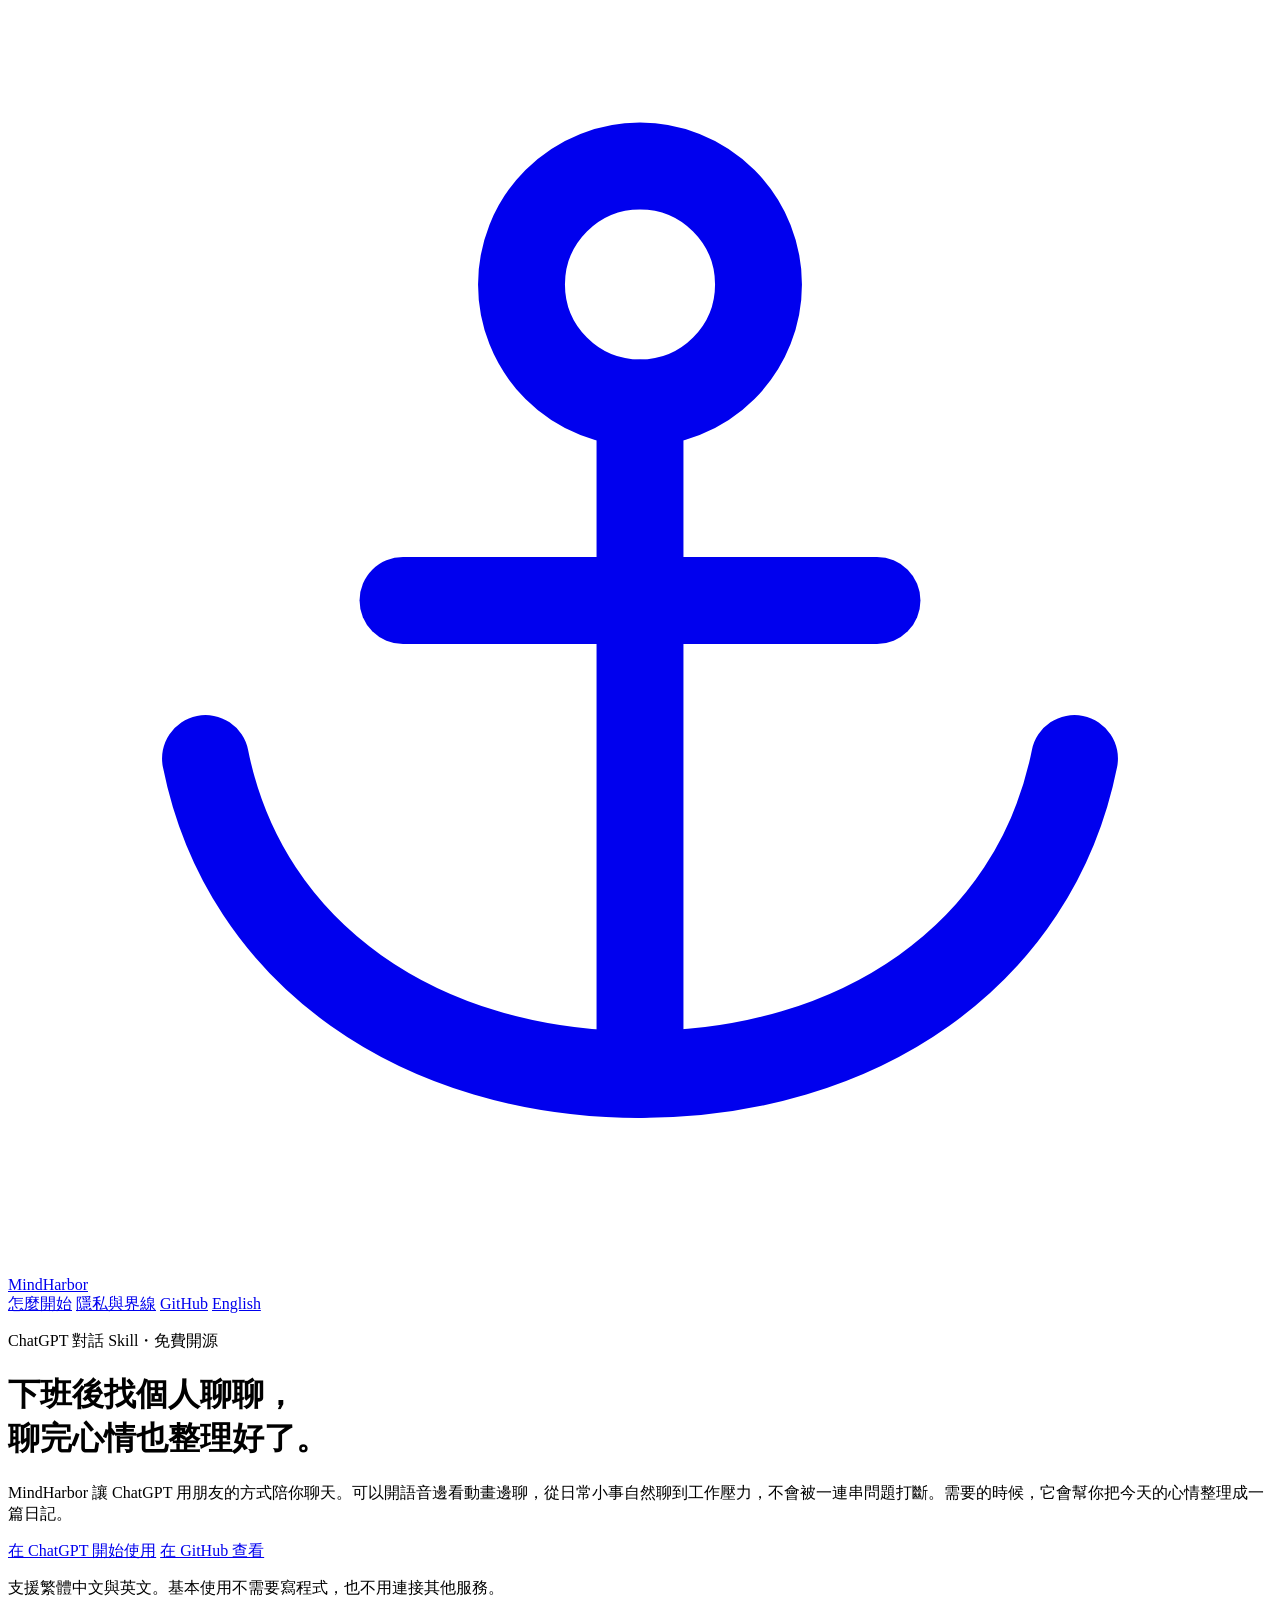
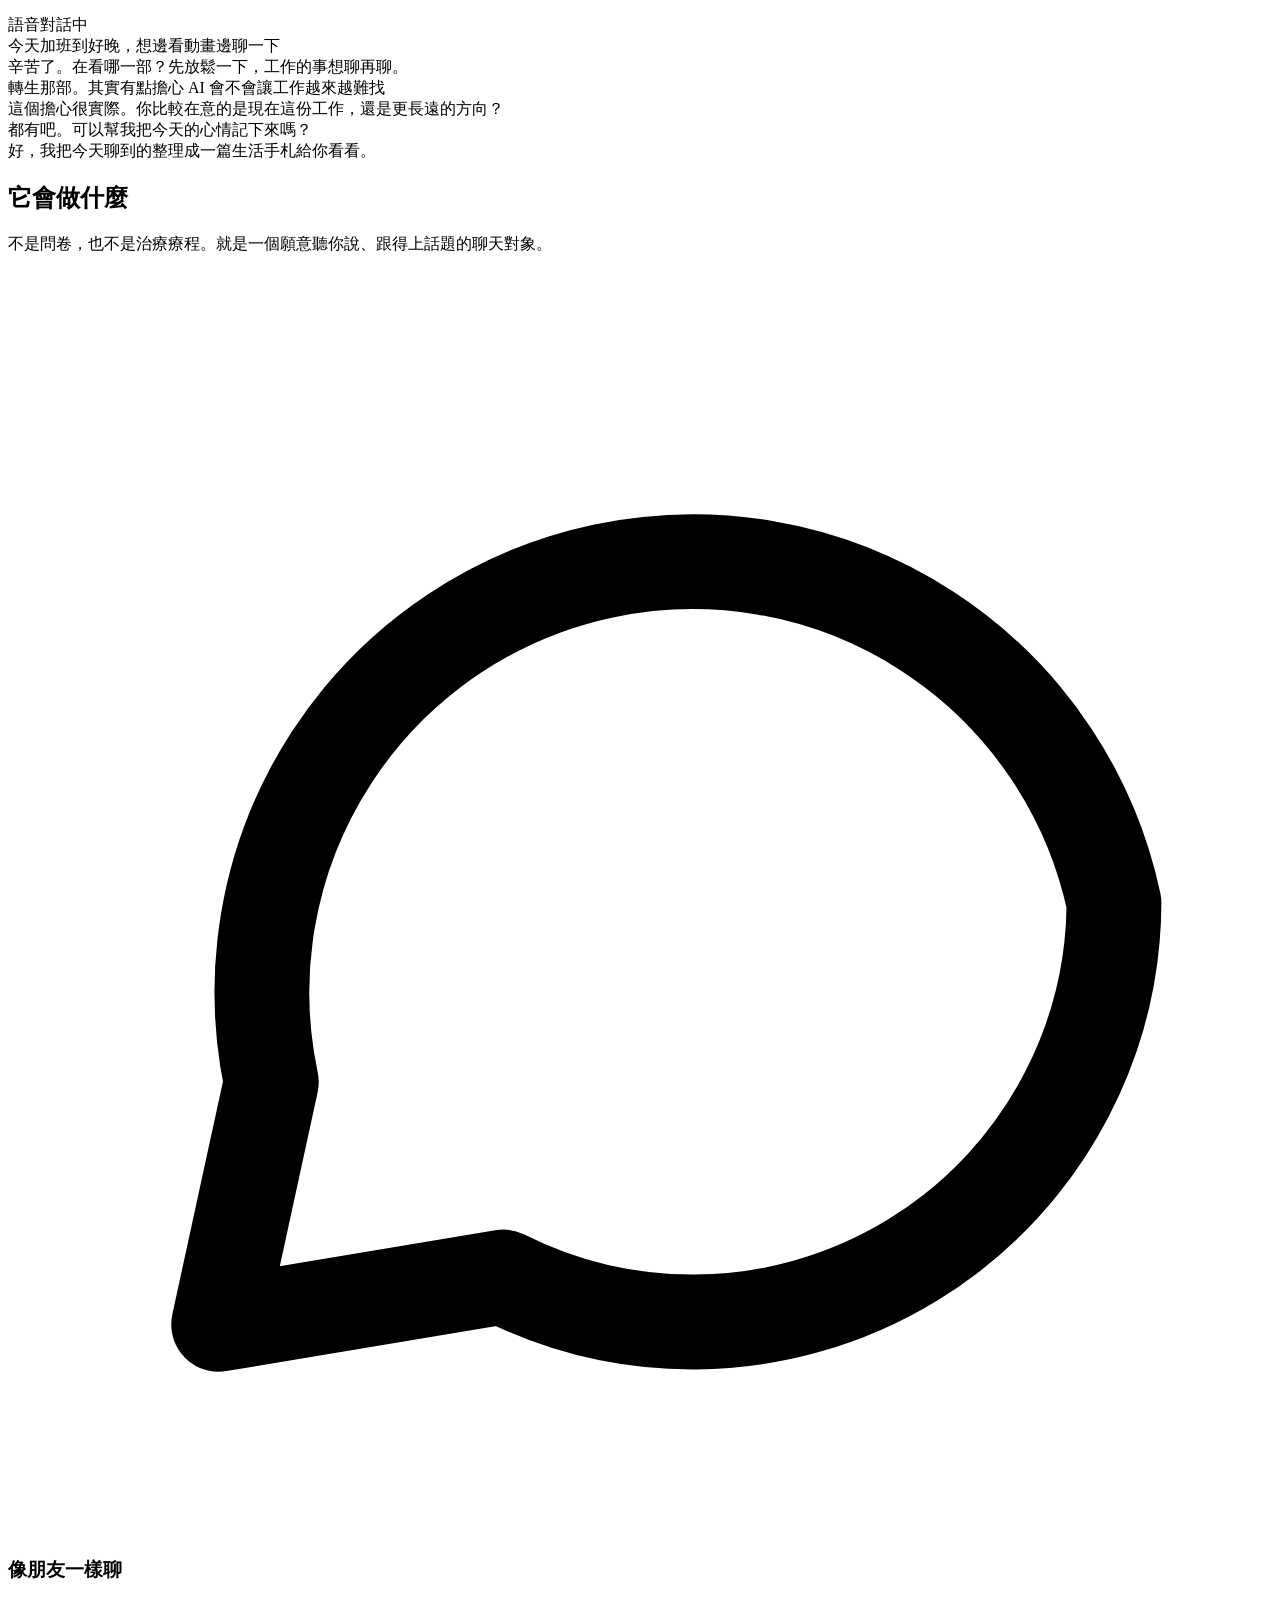
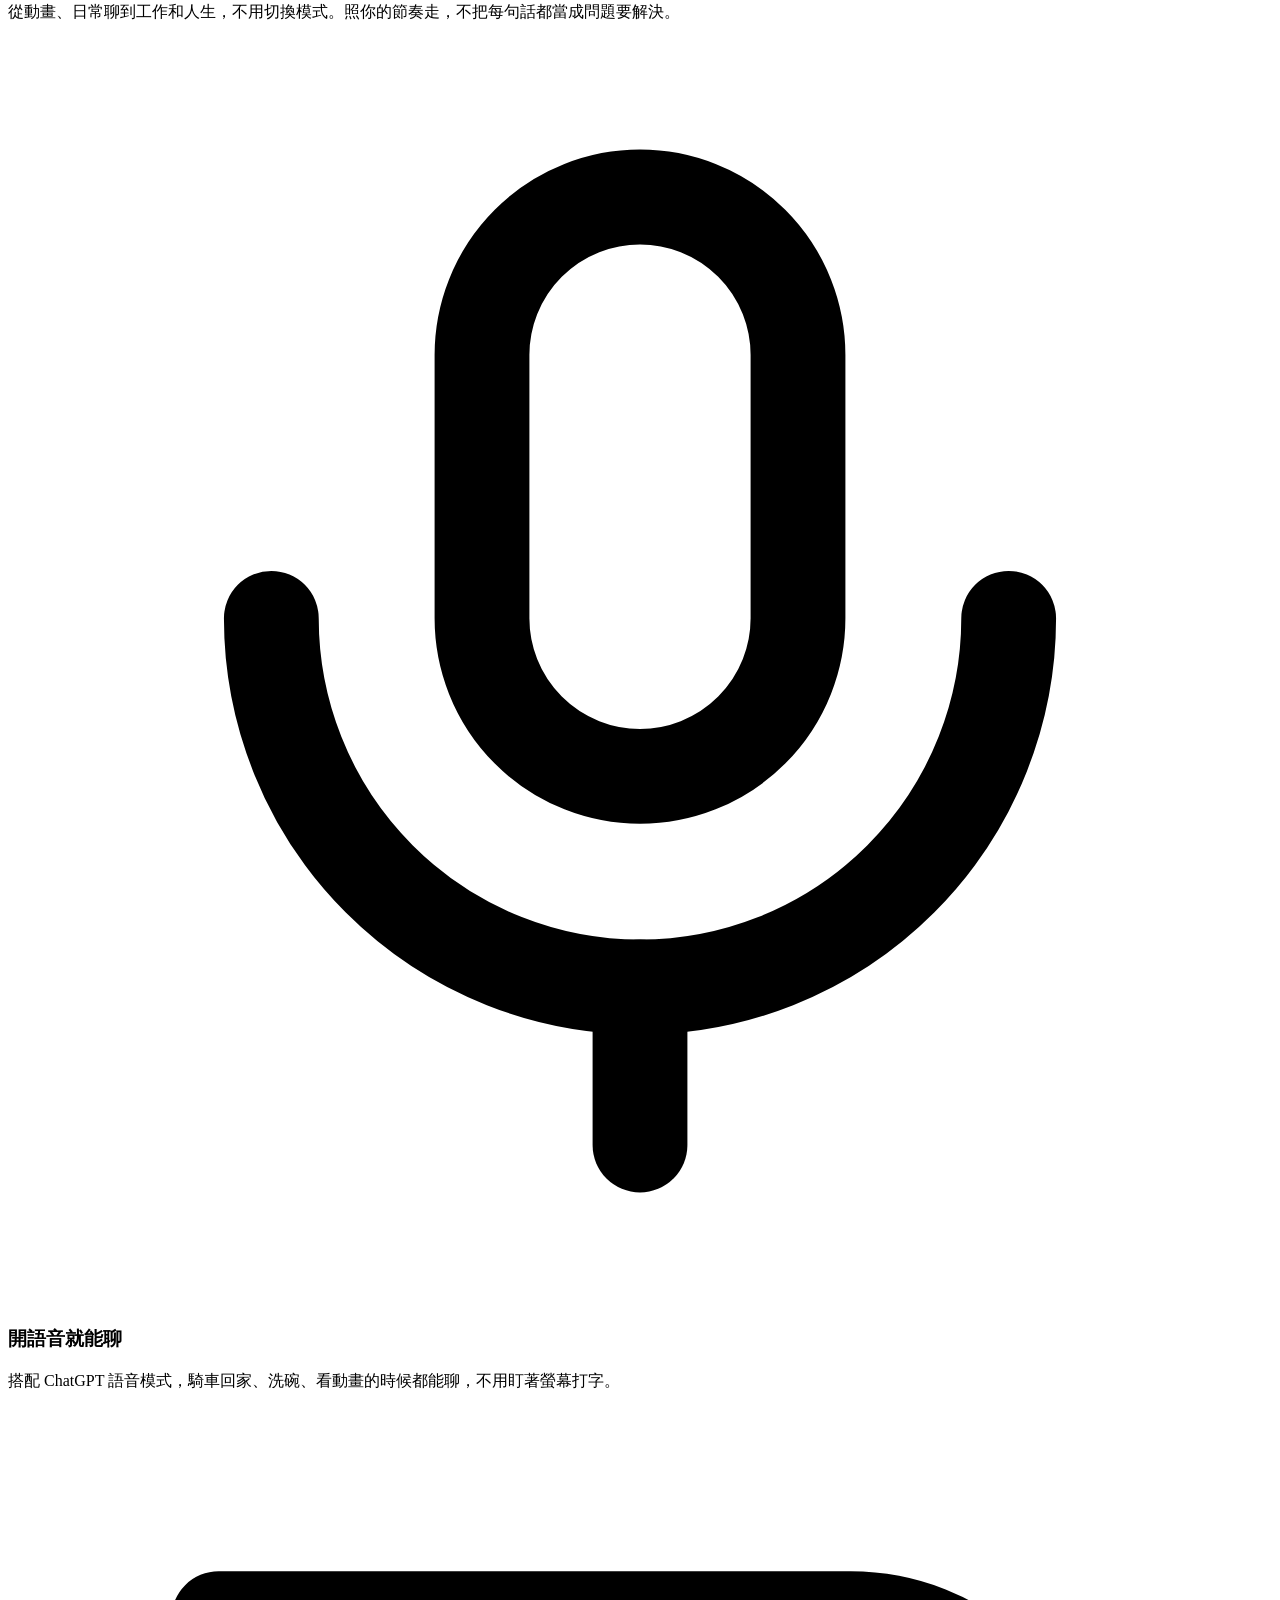
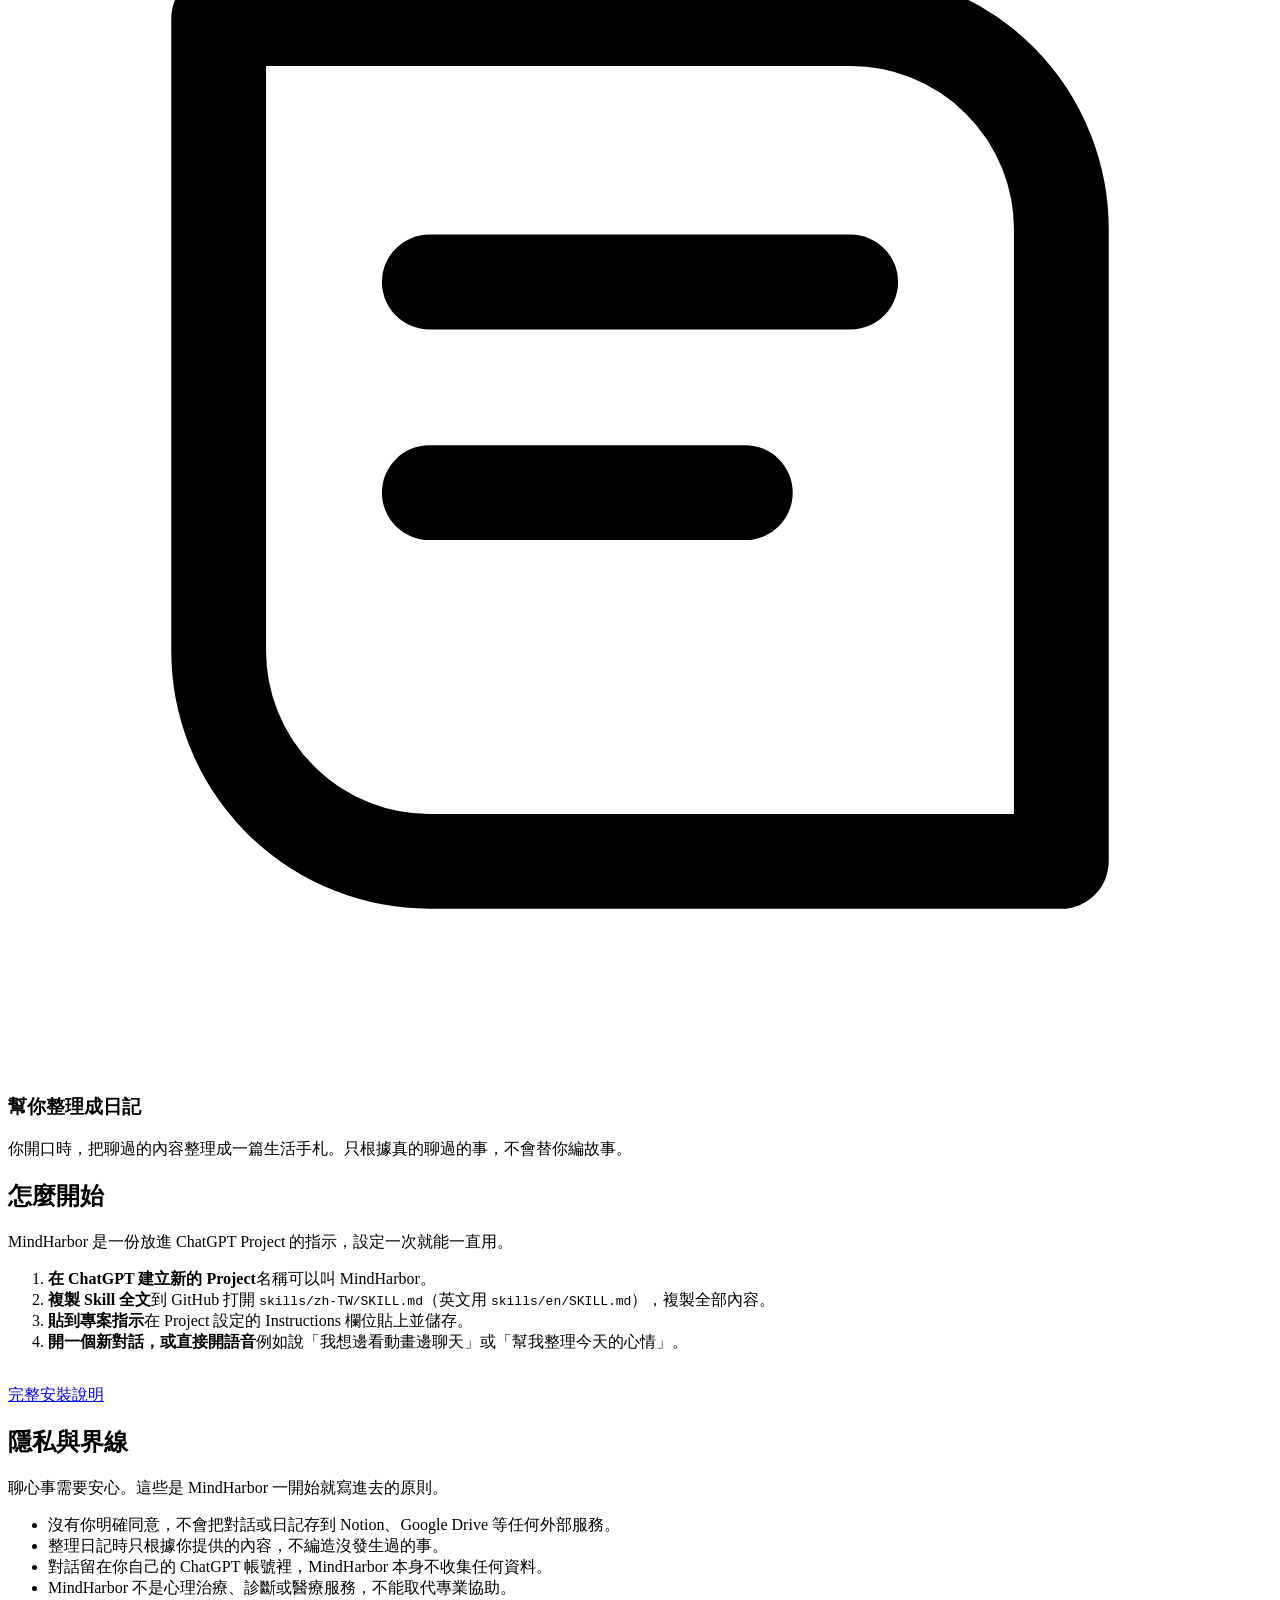
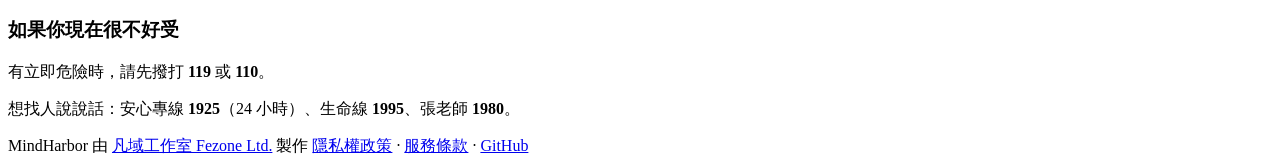
==== commit 72f5de07: "Add privacy and terms pages and ChatGPT plugin package - site/privacy, site/terms (zh-TW + en) with " ====
--- a/site/index.html
+++ b/site/index.html
@@ -30,7 +30,6 @@
     <nav>
       <a href="#how">怎麼開始</a>
       <a href="#bounds">隱私與界線</a>
-      <a href="#feedback">意見回饋</a>
       <a href="https://github.com/clement10601/MindHarbor">GitHub</a>
       <a class="lang" href="/en/" hreflang="en" lang="en">English</a>
     </nav>
@@ -102,7 +101,7 @@
         <ul class="bounds">
           <li>沒有你明確同意，不會把對話或日記存到 Notion、Google Drive 等任何外部服務。</li>
           <li>整理日記時只根據你提供的內容，不編造沒發生過的事。</li>
-          <li>對話留在你自己的 ChatGPT 帳號裡，MindHarbor 本身不收集任何資料。專頁的意見表單只存你主動填寫的內容。</li>
+          <li>對話留在你自己的 ChatGPT 帳號裡，MindHarbor 本身不收集任何資料。</li>
           <li>MindHarbor 不是心理治療、診斷或醫療服務，不能取代專業協助。</li>
         </ul>
         <div class="help">
@@ -112,35 +111,11 @@
         </div>
       </div>
     </section>
-    <section id="feedback">
-      <h2>告訴我們你的想法</h2>
-      <p class="sub">用起來怎麼樣、哪裡卡住、希望它多做什麼，都可以說。表單是匿名的，不會記錄 IP 或任何追蹤資料。</p>
-      <form class="feedback" method="post" action="/api/feedback">
-        <input type="hidden" name="lang" value="zh-TW">
-        <fieldset>
-          <legend>整體感覺</legend>
-          <label><input type="radio" name="feeling" value="helpful"> 很有幫助</label>
-          <label><input type="radio" name="feeling" value="okay"> 還可以</label>
-          <label><input type="radio" name="feeling" value="not-for-me"> 不太適合我</label>
-        </fieldset>
-        <label class="field">想說的話
-          <textarea name="message" rows="5" maxlength="1000" placeholder="例如：語音聊的時候它太常問問題了"></textarea>
-        </label>
-        <p class="hint">請不要貼上對話內容或能認出你的個人資料。</p>
-        <label class="field">聯絡方式（選填）
-          <input type="text" name="contact" maxlength="200" placeholder="想收到回覆再留 Email">
-        </label>
-        <label class="hp" aria-hidden="true">網站 <input type="text" name="website" tabindex="-1" autocomplete="off"></label>
-        <button class="btn primary" type="submit">送出</button>
-        <p class="sent" id="feedback-sent" role="status">收到了，謝謝你。每一則我們都會看。</p>
-      </form>
-      <p class="note">也可以到 <a href="https://github.com/clement10601/MindHarbor/issues">GitHub Issues</a> 回報問題，或在凡域工作室的 Facebook、Threads 留言。</p>
-    </section>
   </main>
 
   <footer>
     <span>MindHarbor 由 <a href="https://fezone.tw">凡域工作室 Fezone Ltd.</a> 製作</span>
-    <span><a href="https://github.com/clement10601/MindHarbor">GitHub</a></span>
+    <span><a href="/privacy/">隱私權政策</a> · <a href="/terms/">服務條款</a> · <a href="https://github.com/clement10601/MindHarbor">GitHub</a></span>
   </footer>
 </div>
 </body>
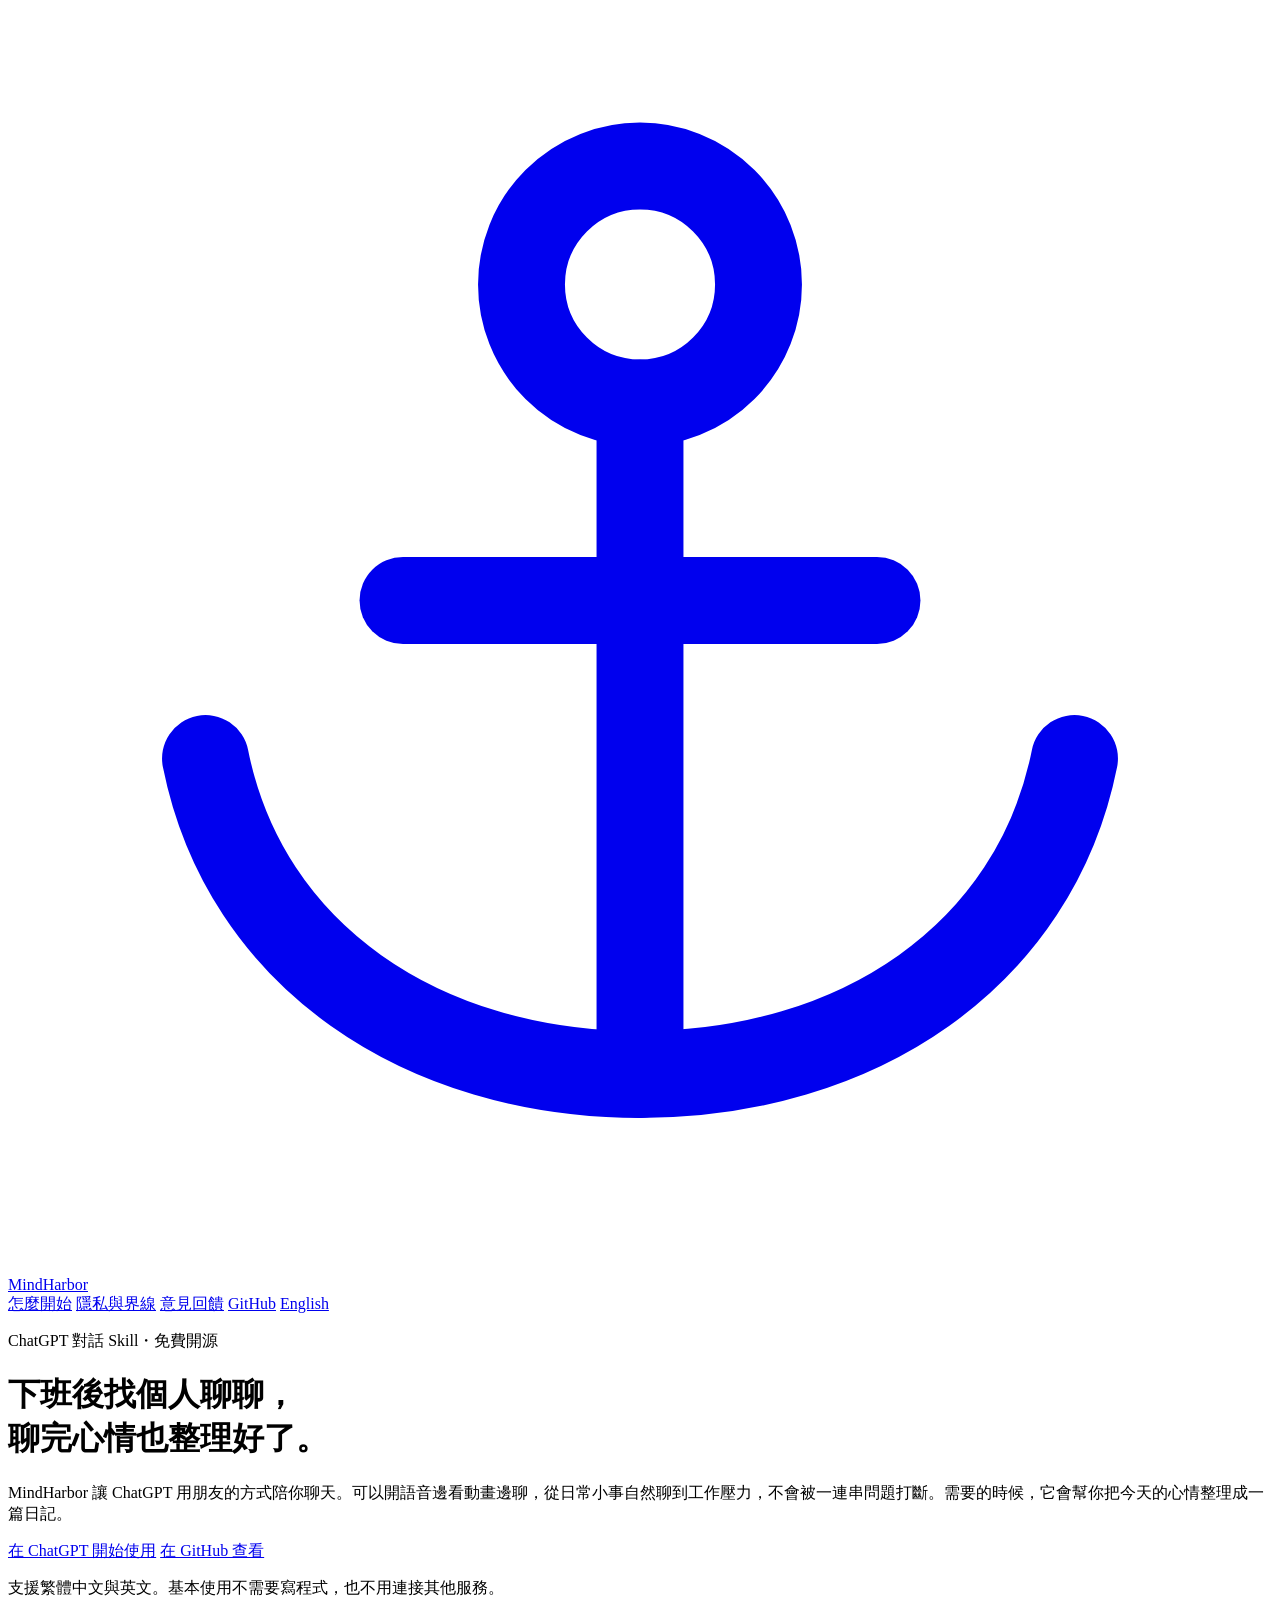
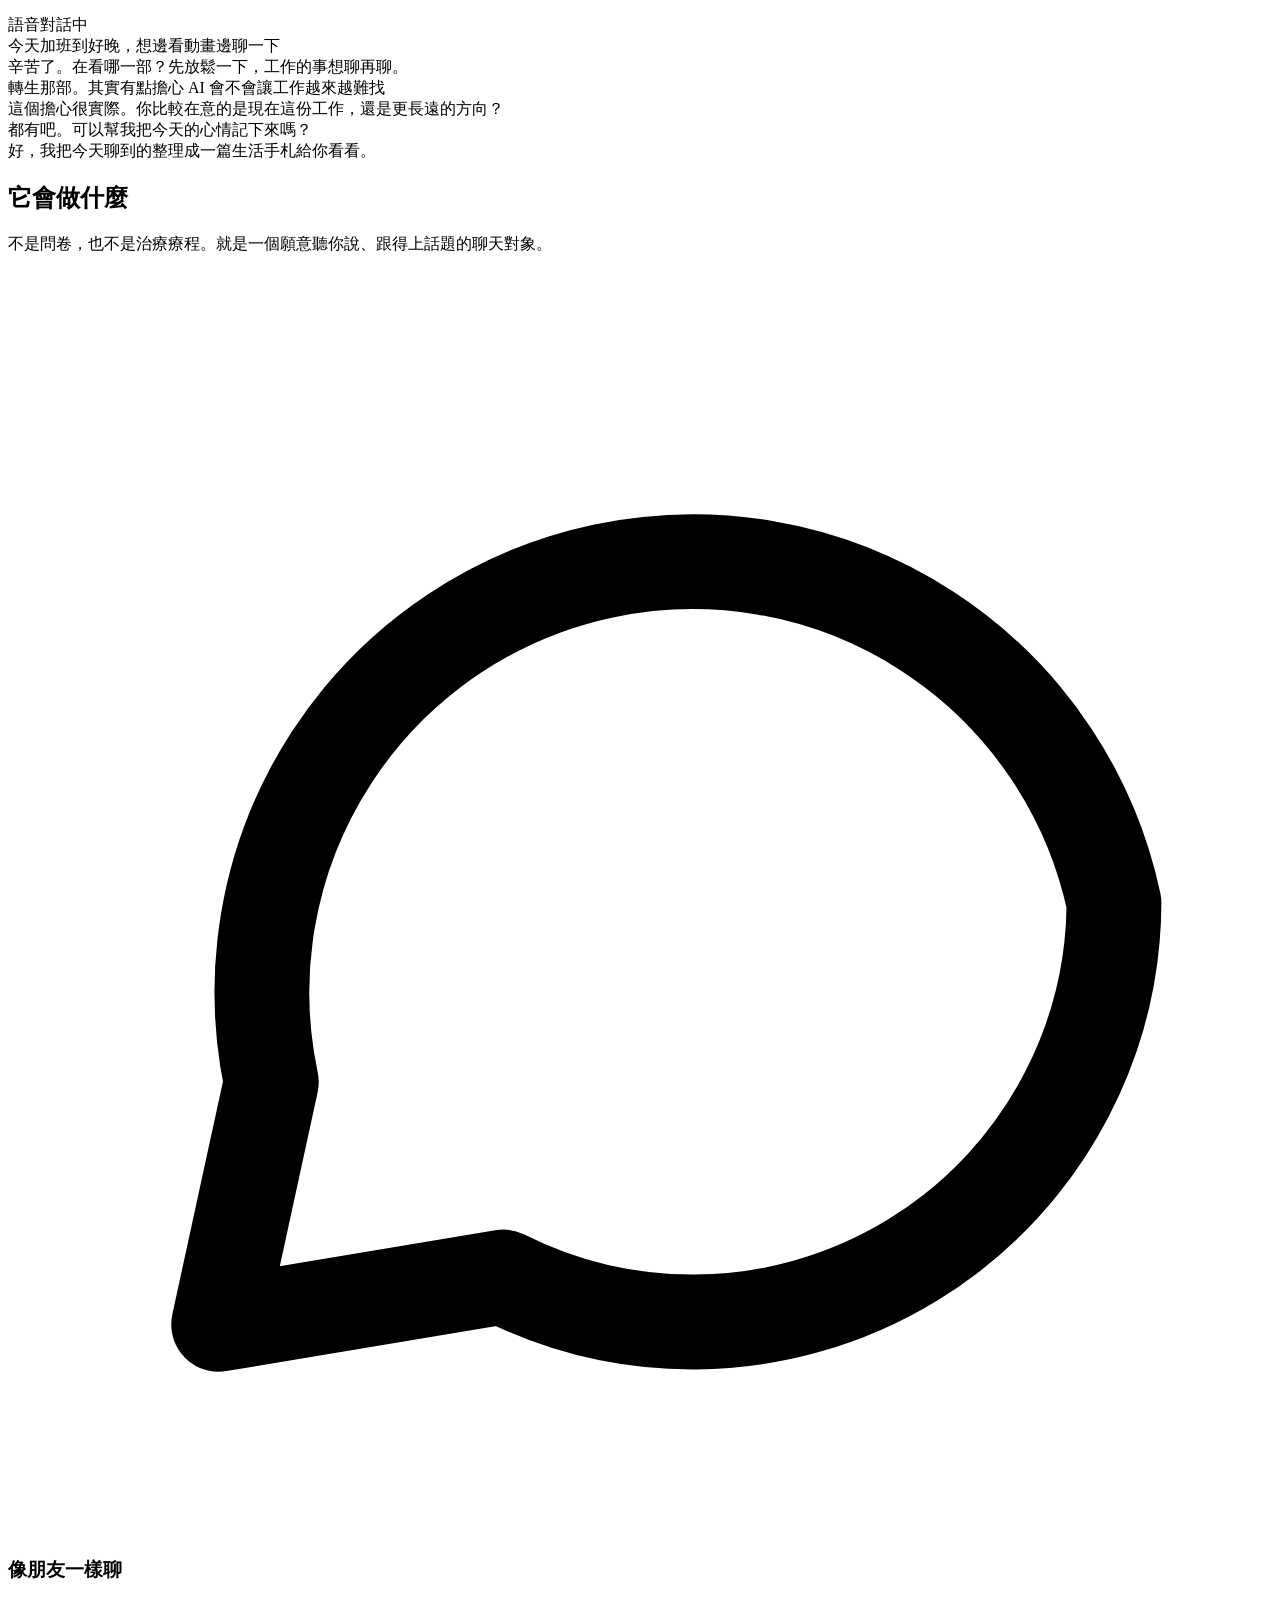
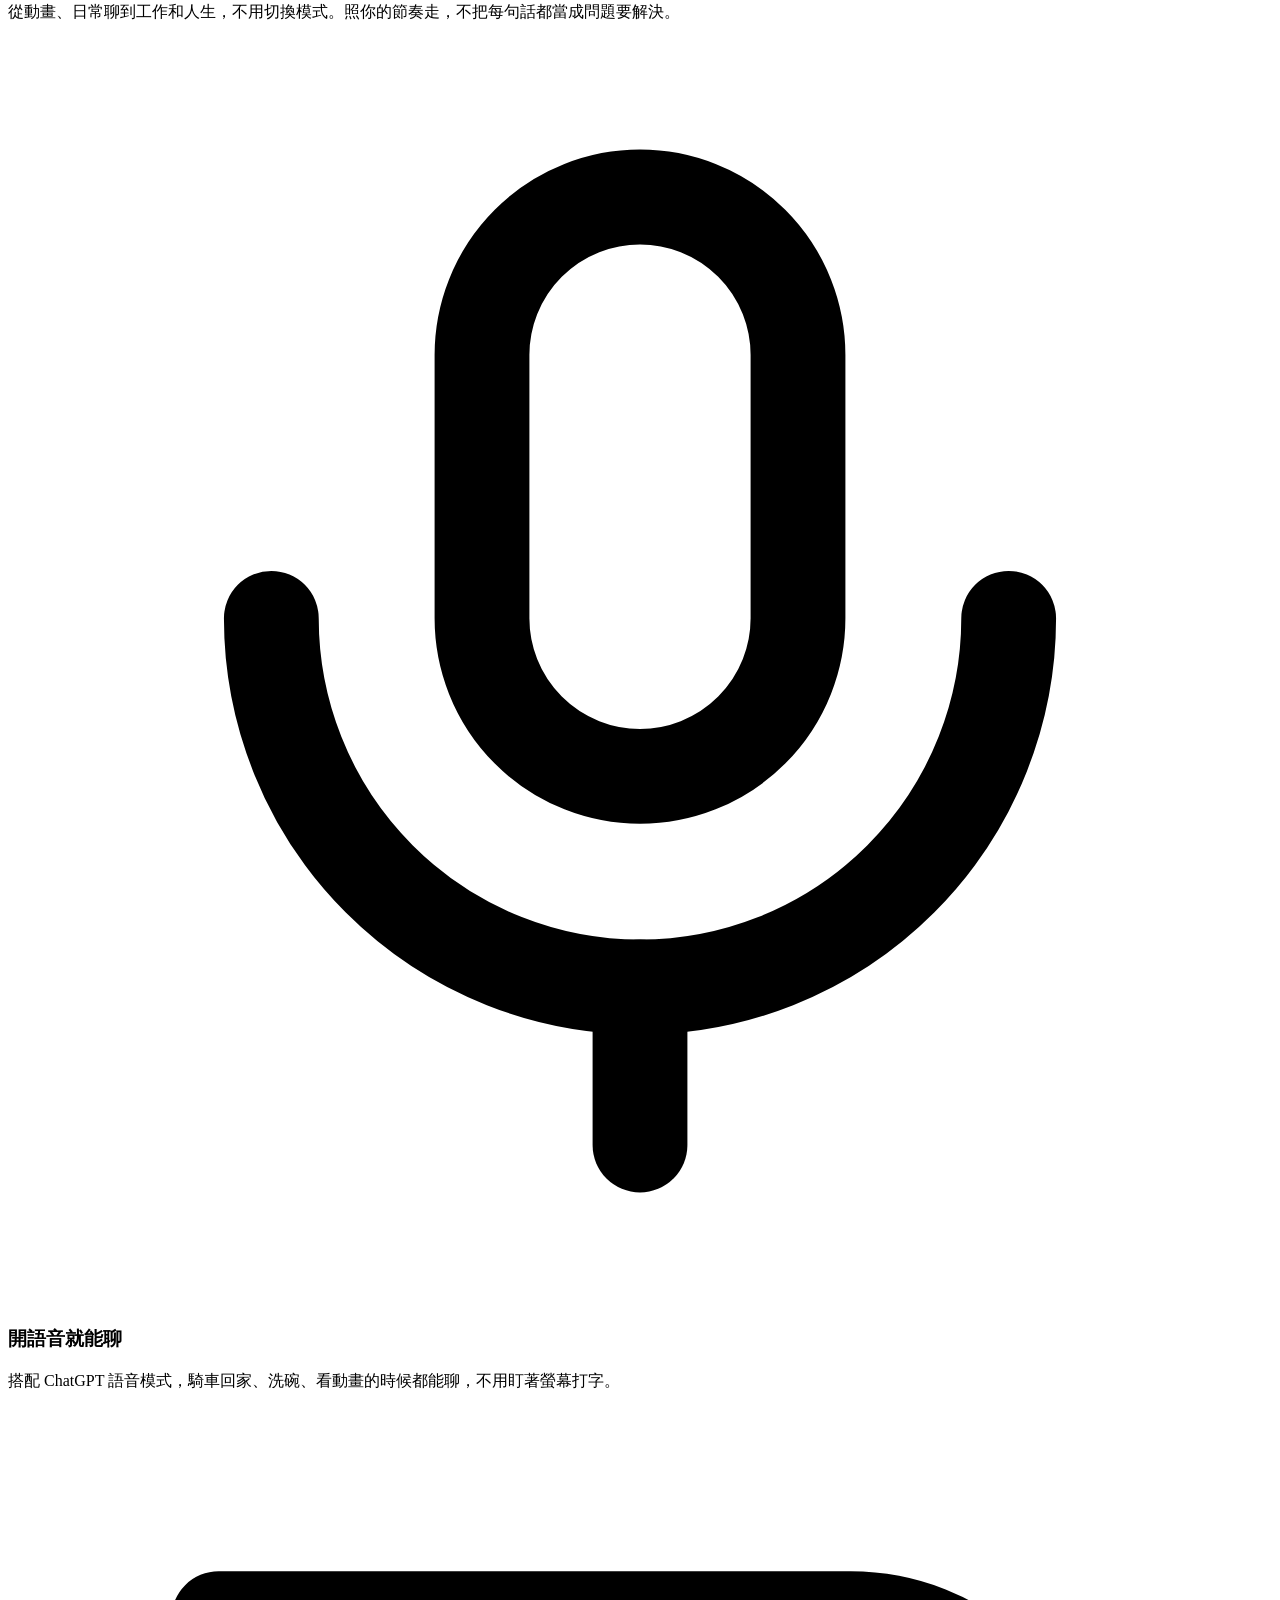
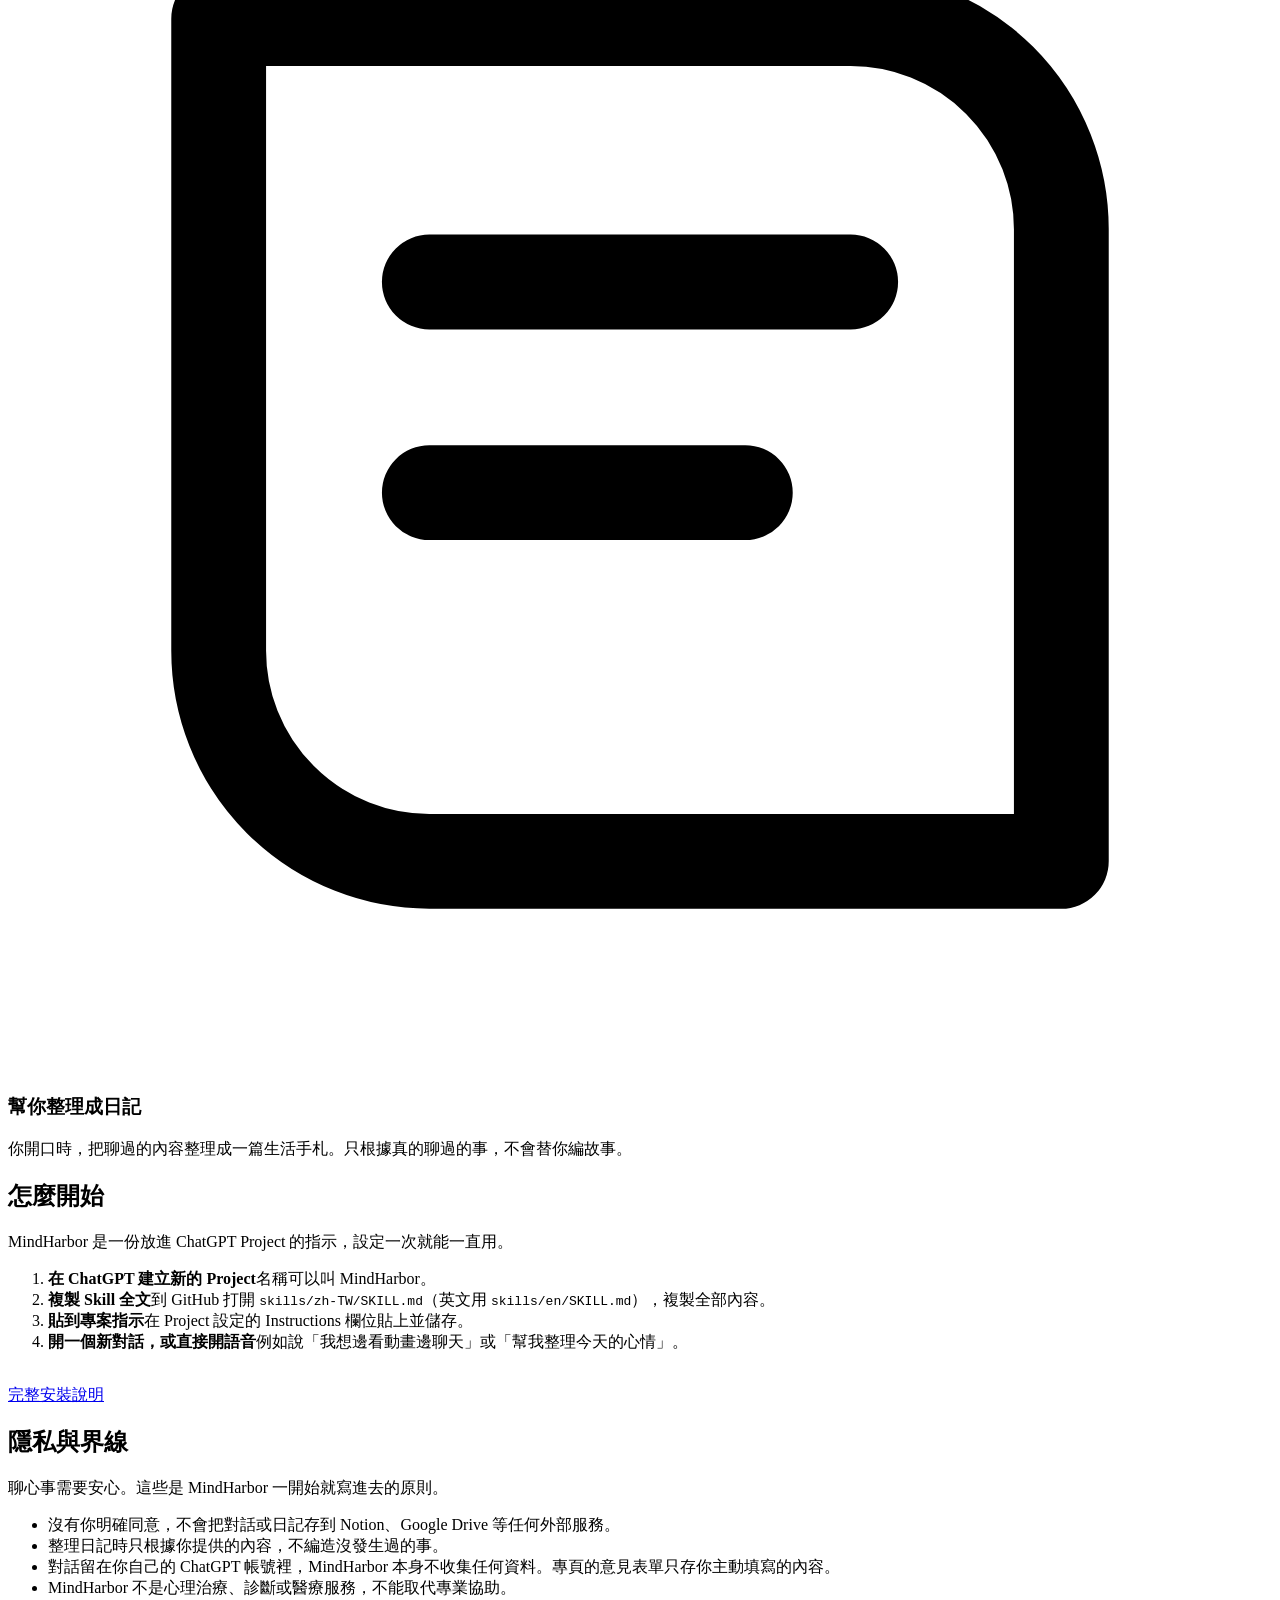
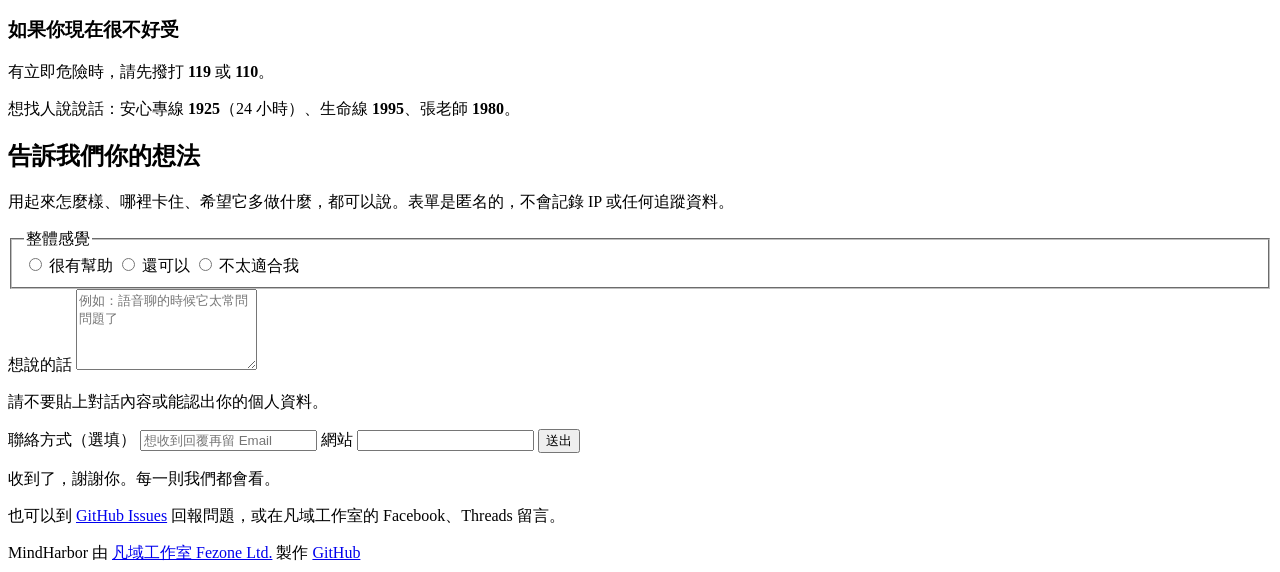
==== commit 97478479: "Merge pull request #2 from clement10601/claude/feedback-form" ====
--- a/site/index.html
+++ b/site/index.html
@@ -30,6 +30,7 @@
     <nav>
       <a href="#how">怎麼開始</a>
       <a href="#bounds">隱私與界線</a>
+      <a href="#feedback">意見回饋</a>
       <a href="https://github.com/clement10601/MindHarbor">GitHub</a>
       <a class="lang" href="/en/" hreflang="en" lang="en">English</a>
     </nav>
@@ -101,7 +102,7 @@
         <ul class="bounds">
           <li>沒有你明確同意，不會把對話或日記存到 Notion、Google Drive 等任何外部服務。</li>
           <li>整理日記時只根據你提供的內容，不編造沒發生過的事。</li>
-          <li>對話留在你自己的 ChatGPT 帳號裡，MindHarbor 本身不收集任何資料。</li>
+          <li>對話留在你自己的 ChatGPT 帳號裡，MindHarbor 本身不收集任何資料。專頁的意見表單只存你主動填寫的內容。</li>
           <li>MindHarbor 不是心理治療、診斷或醫療服務，不能取代專業協助。</li>
         </ul>
         <div class="help">
@@ -111,11 +112,35 @@
         </div>
       </div>
     </section>
+    <section id="feedback">
+      <h2>告訴我們你的想法</h2>
+      <p class="sub">用起來怎麼樣、哪裡卡住、希望它多做什麼，都可以說。表單是匿名的，不會記錄 IP 或任何追蹤資料。</p>
+      <form class="feedback" method="post" action="/api/feedback">
+        <input type="hidden" name="lang" value="zh-TW">
+        <fieldset>
+          <legend>整體感覺</legend>
+          <label><input type="radio" name="feeling" value="helpful"> 很有幫助</label>
+          <label><input type="radio" name="feeling" value="okay"> 還可以</label>
+          <label><input type="radio" name="feeling" value="not-for-me"> 不太適合我</label>
+        </fieldset>
+        <label class="field">想說的話
+          <textarea name="message" rows="5" maxlength="1000" placeholder="例如：語音聊的時候它太常問問題了"></textarea>
+        </label>
+        <p class="hint">請不要貼上對話內容或能認出你的個人資料。</p>
+        <label class="field">聯絡方式（選填）
+          <input type="text" name="contact" maxlength="200" placeholder="想收到回覆再留 Email">
+        </label>
+        <label class="hp" aria-hidden="true">網站 <input type="text" name="website" tabindex="-1" autocomplete="off"></label>
+        <button class="btn primary" type="submit">送出</button>
+        <p class="sent" id="feedback-sent" role="status">收到了，謝謝你。每一則我們都會看。</p>
+      </form>
+      <p class="note">也可以到 <a href="https://github.com/clement10601/MindHarbor/issues">GitHub Issues</a> 回報問題，或在凡域工作室的 Facebook、Threads 留言。</p>
+    </section>
   </main>
 
   <footer>
     <span>MindHarbor 由 <a href="https://fezone.tw">凡域工作室 Fezone Ltd.</a> 製作</span>
-    <span><a href="/privacy/">隱私權政策</a> · <a href="/terms/">服務條款</a> · <a href="https://github.com/clement10601/MindHarbor">GitHub</a></span>
+    <span><a href="https://github.com/clement10601/MindHarbor">GitHub</a></span>
   </footer>
 </div>
 </body>
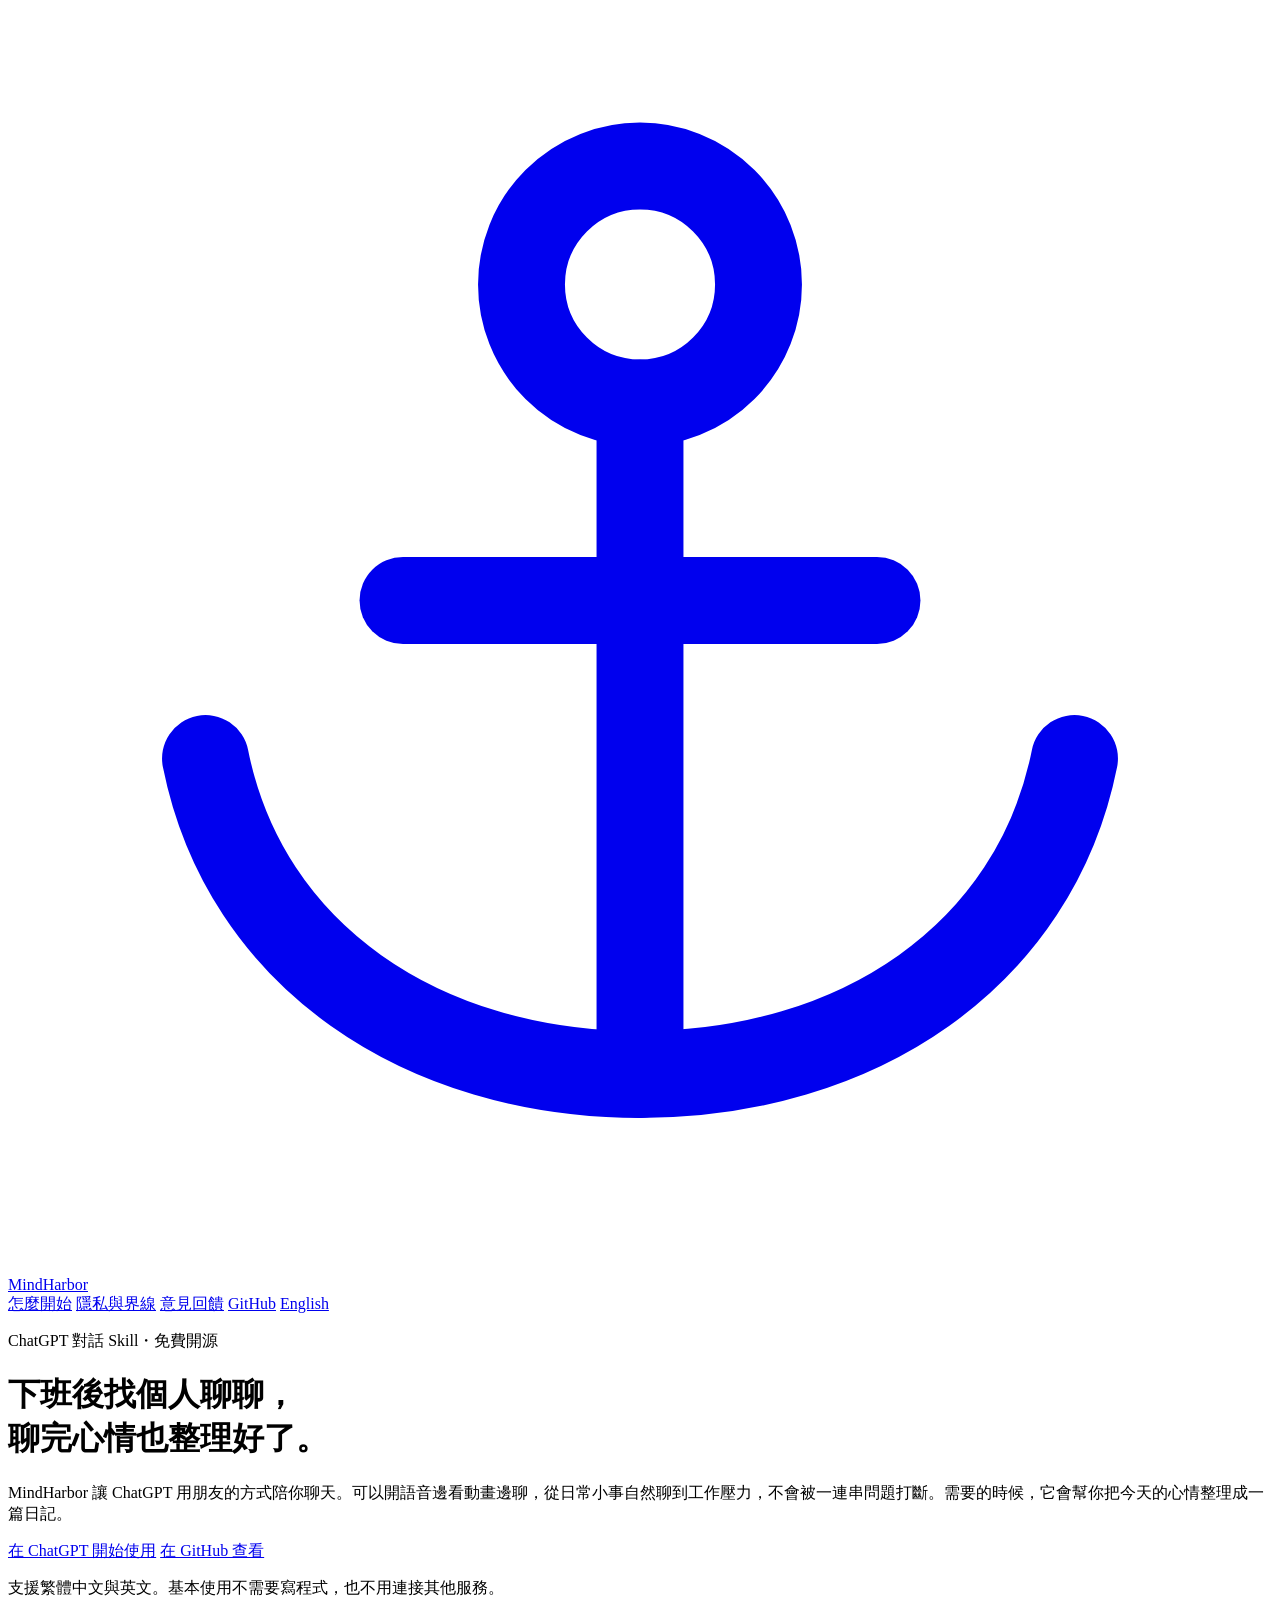
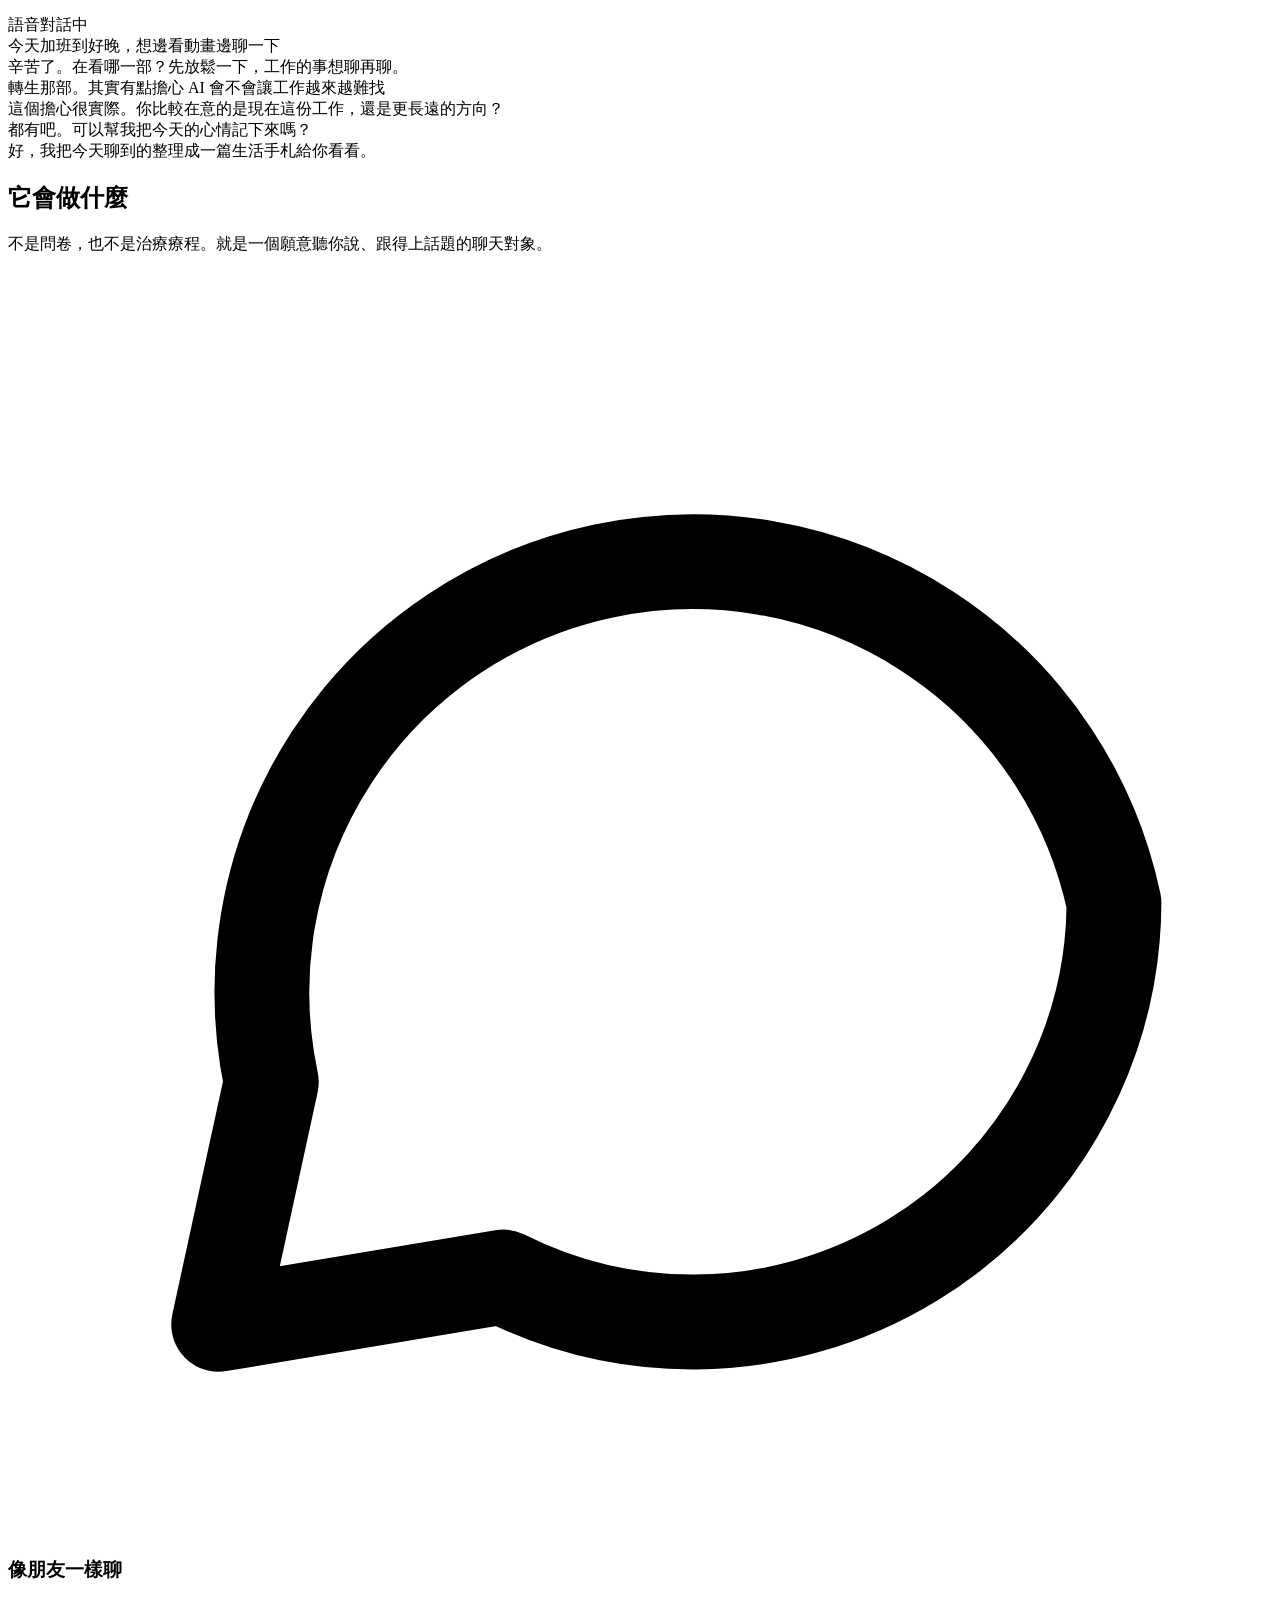
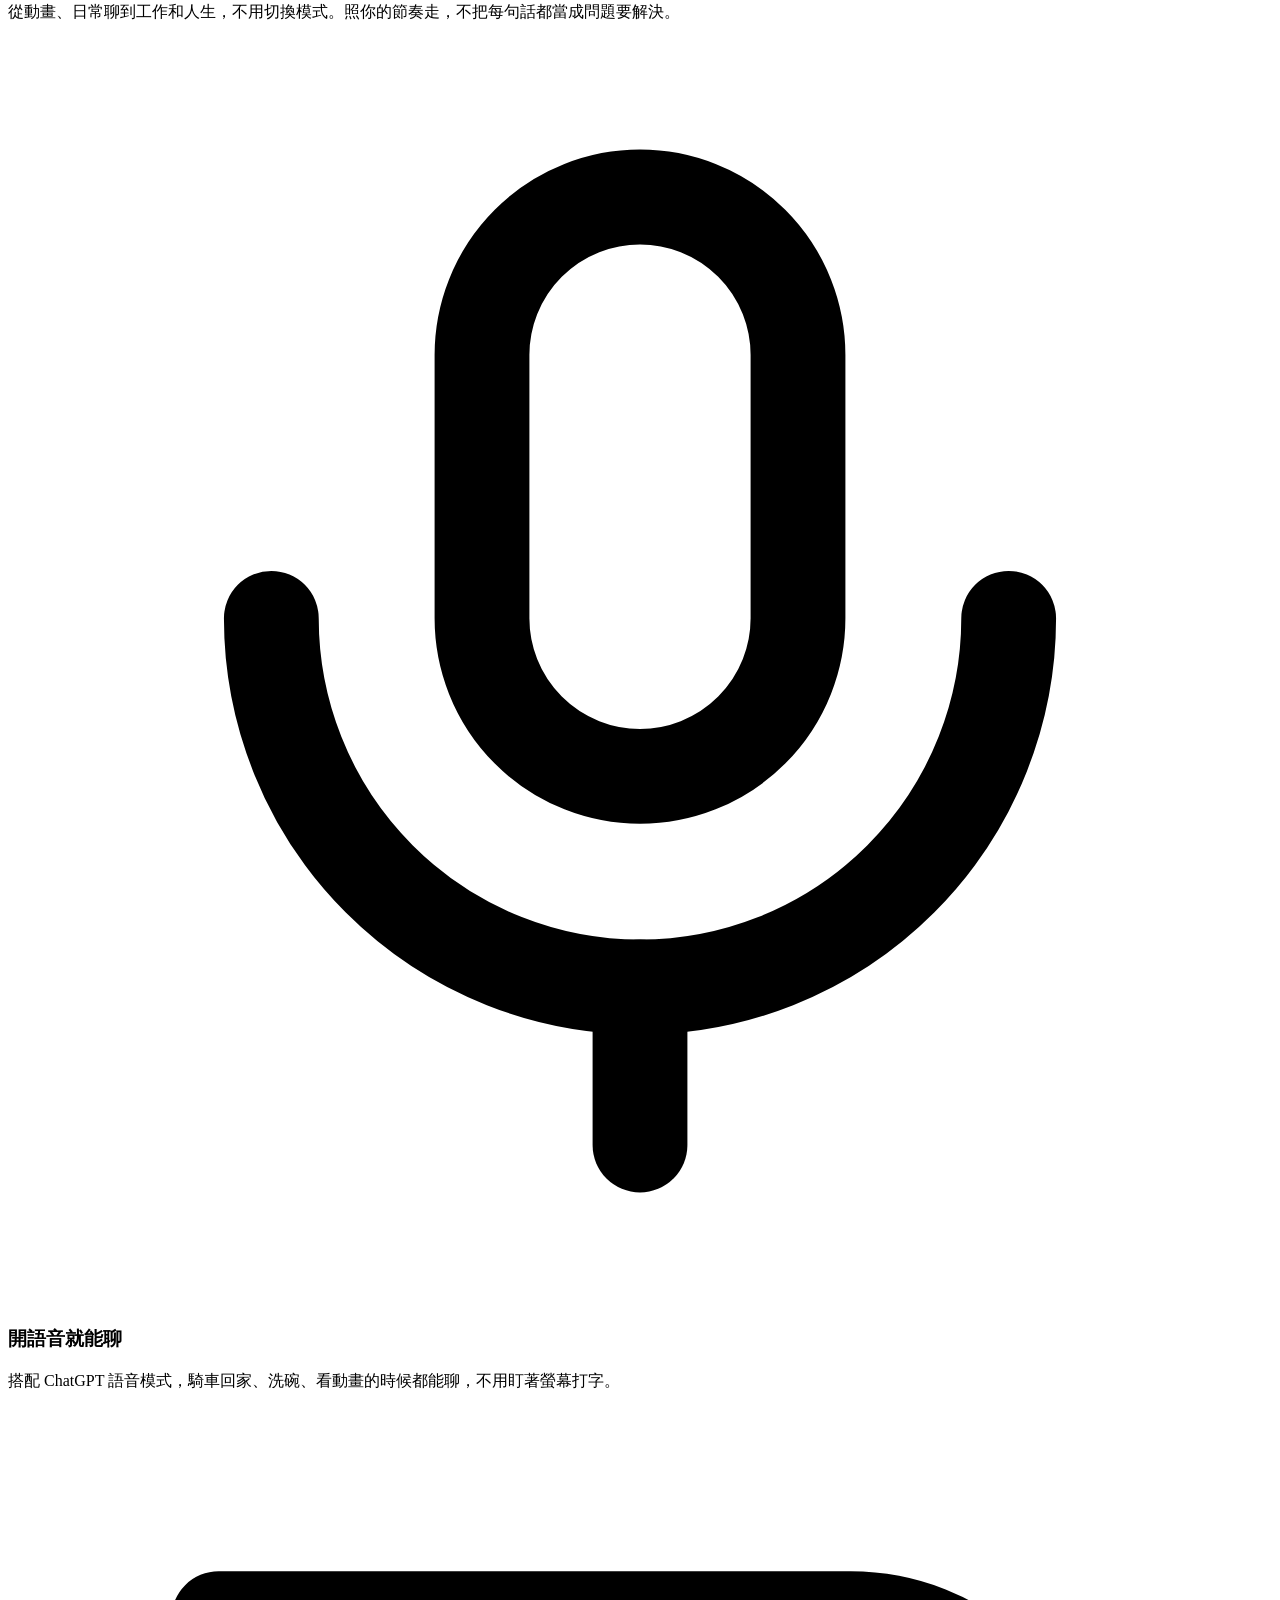
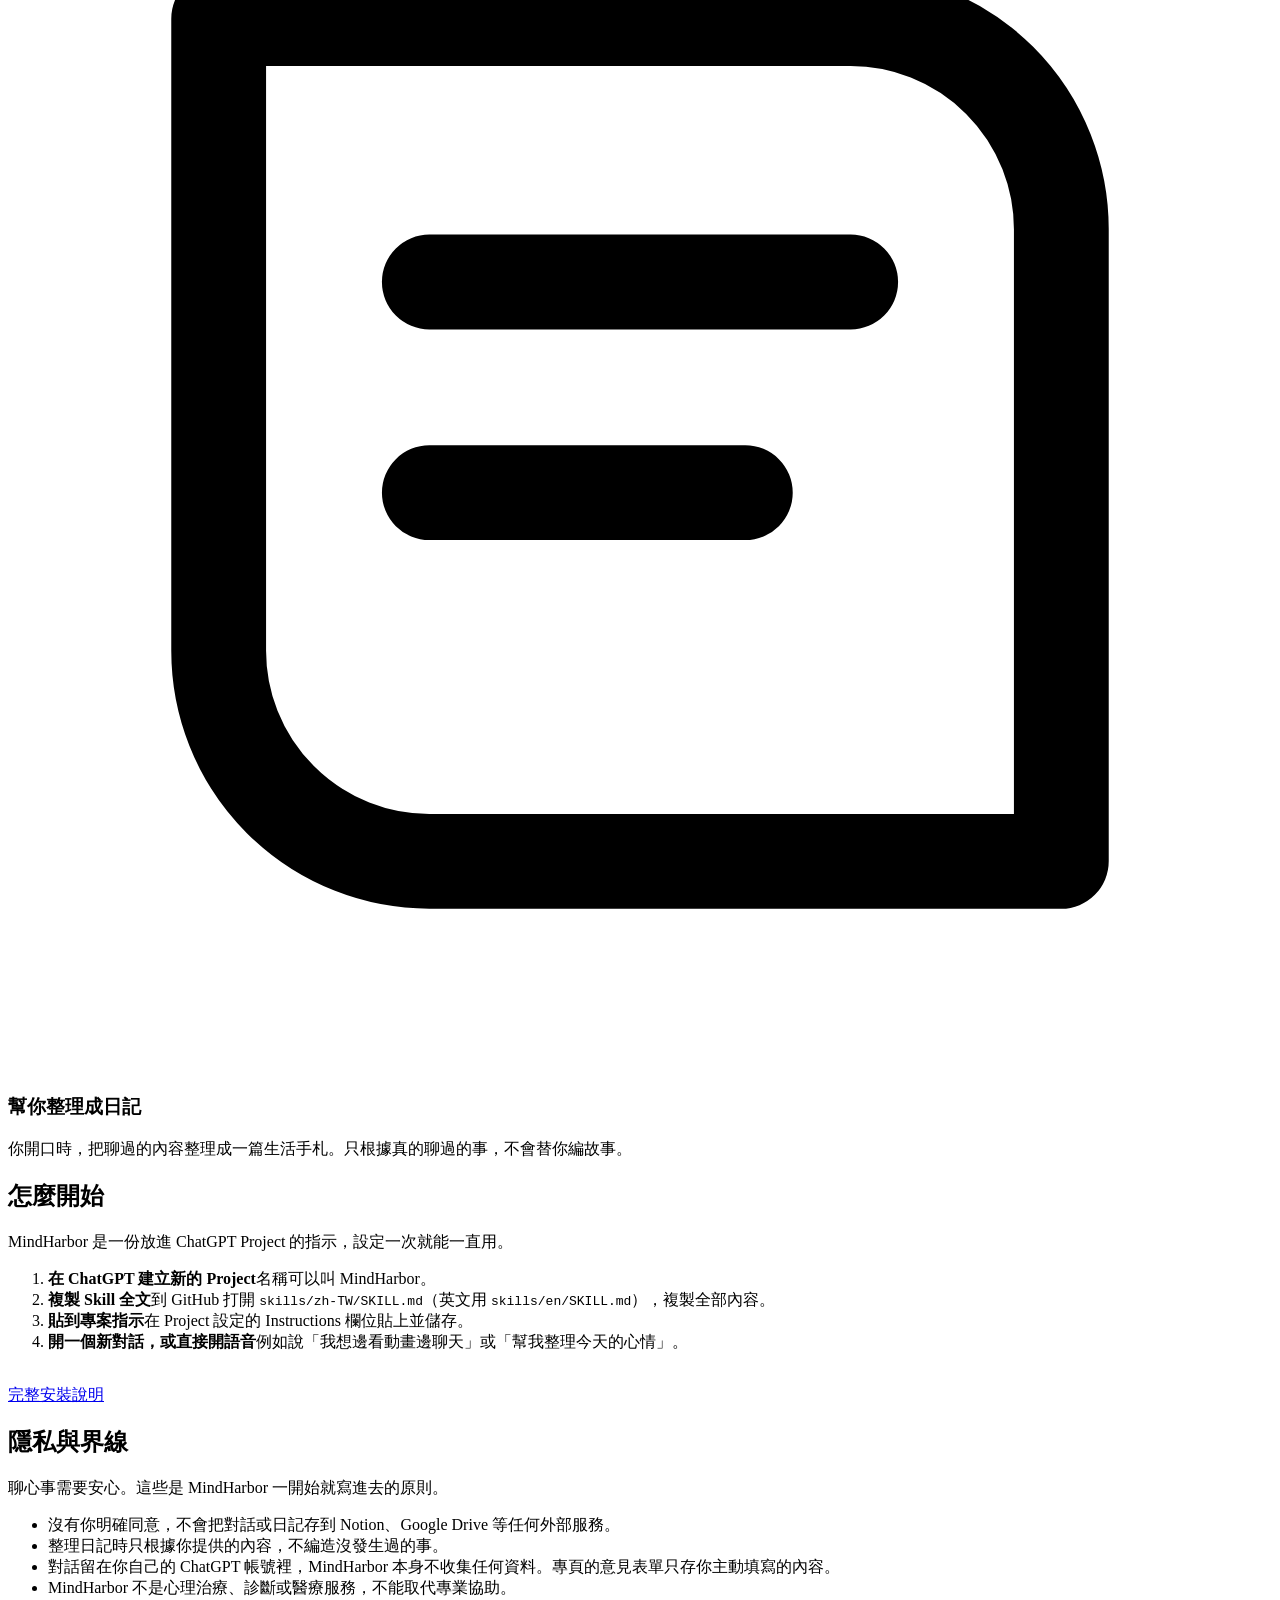
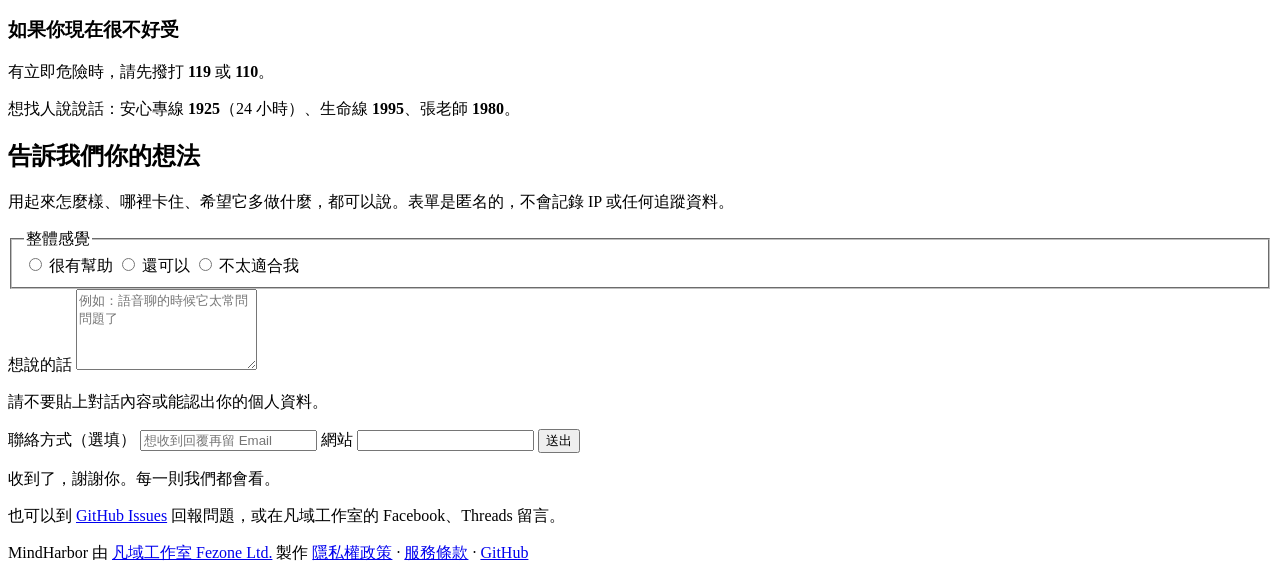
==== commit 6eef505d: "Merge pull request #4 from clement10601/claude/plugin-package Add privacy/terms pages and ChatGPT pl" ====
--- a/site/index.html
+++ b/site/index.html
@@ -140,7 +140,7 @@
 
   <footer>
     <span>MindHarbor 由 <a href="https://fezone.tw">凡域工作室 Fezone Ltd.</a> 製作</span>
-    <span><a href="https://github.com/clement10601/MindHarbor">GitHub</a></span>
+    <span><a href="/privacy/">隱私權政策</a> · <a href="/terms/">服務條款</a> · <a href="https://github.com/clement10601/MindHarbor">GitHub</a></span>
   </footer>
 </div>
 </body>
